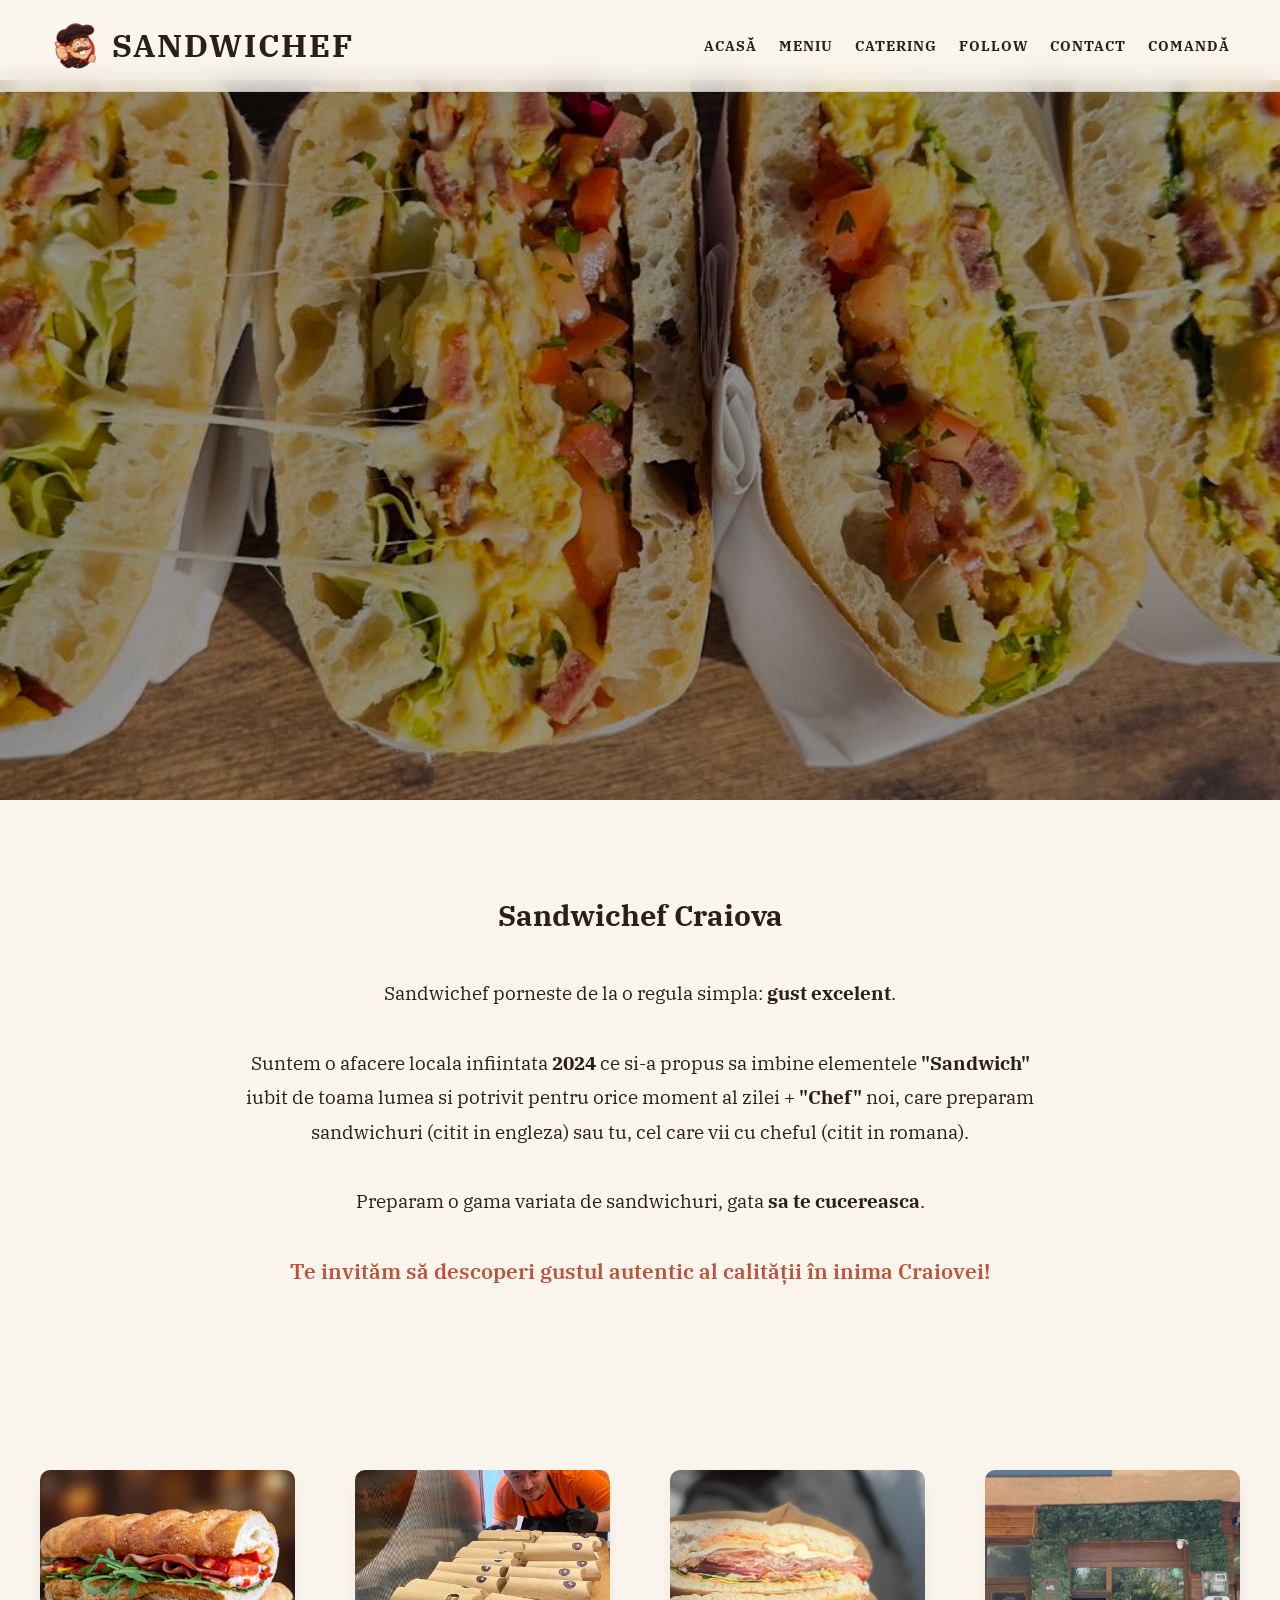
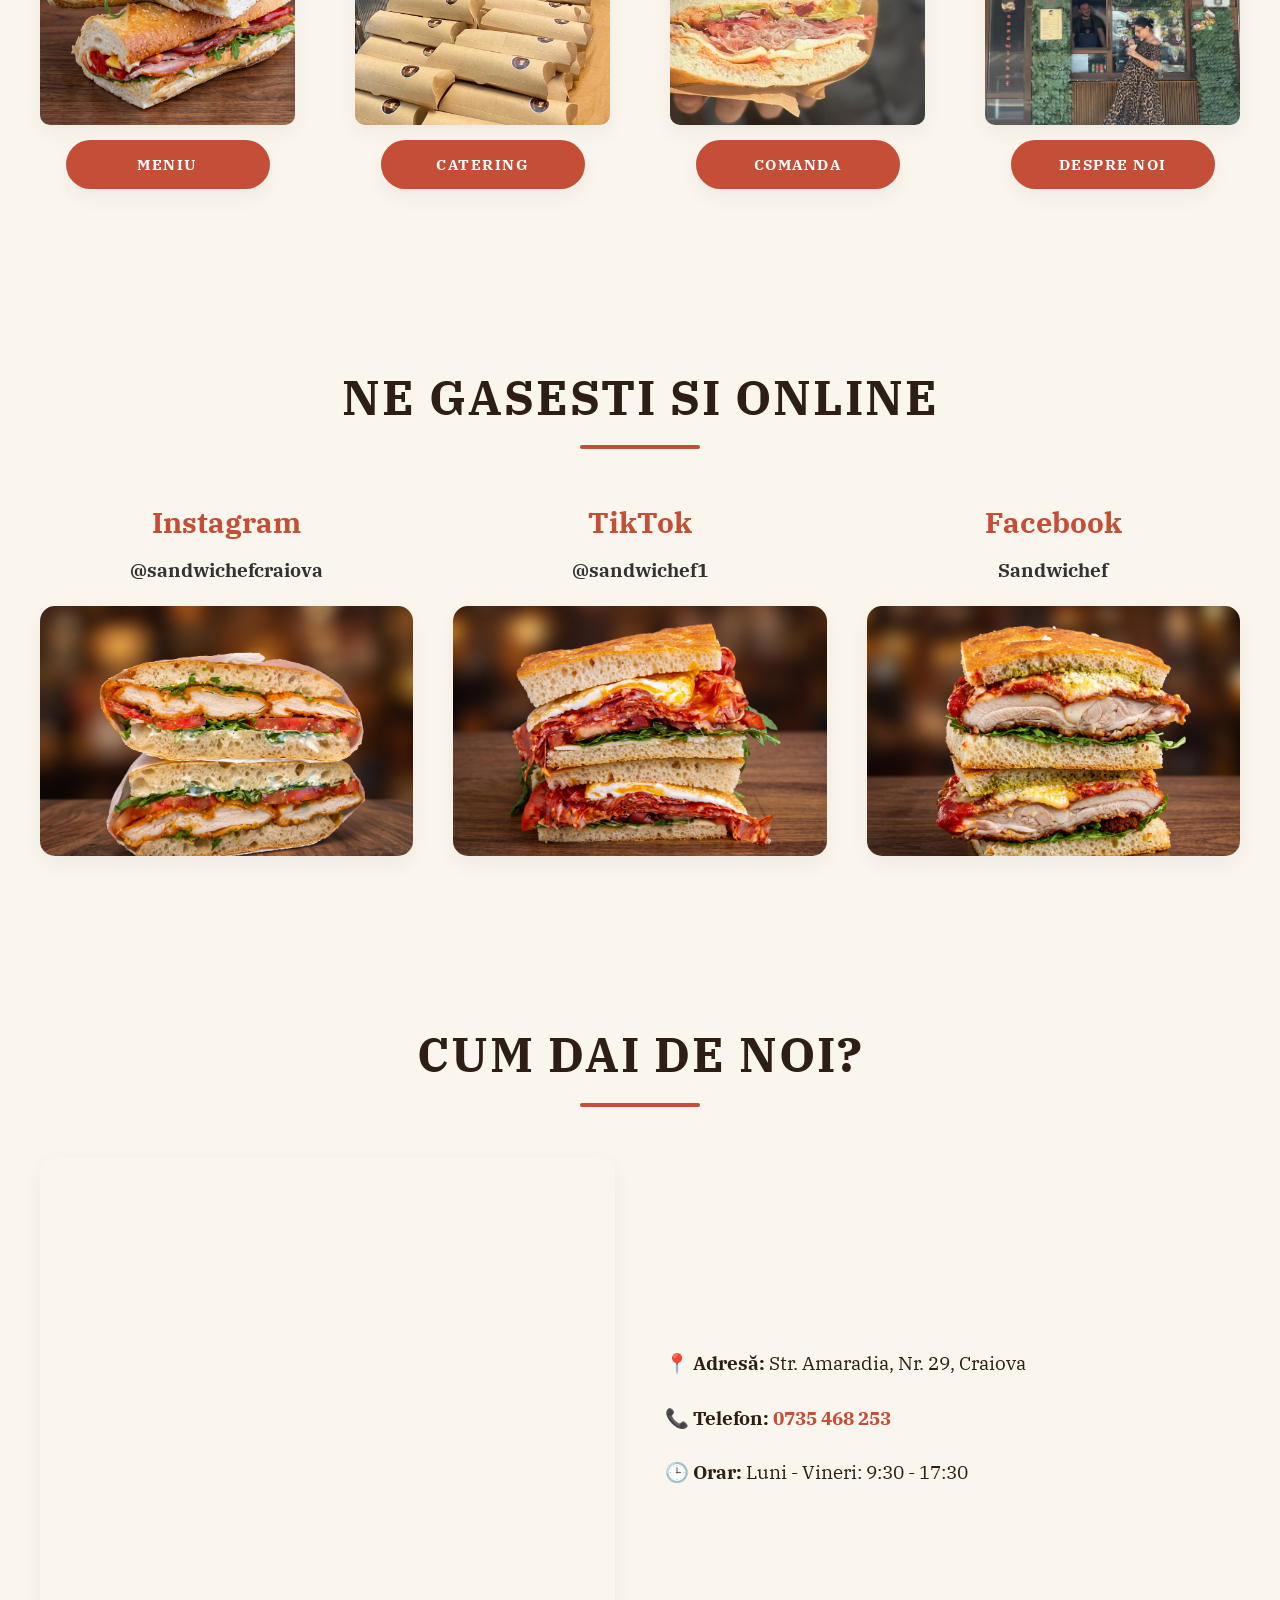
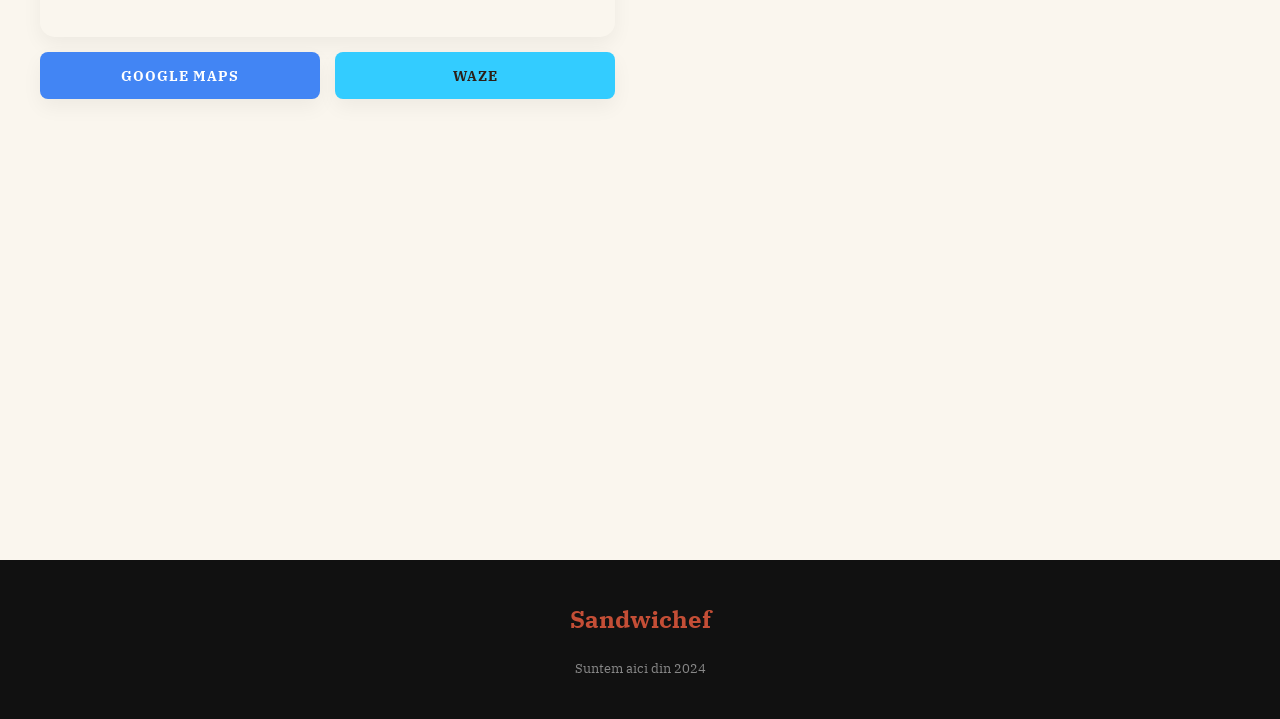
==== index.html @ 6bc19c65 "Update index.html" ====
<!DOCTYPE html>
<html lang="ro">
<head>
    <meta charset="UTF-8">
    <meta name="viewport" content="width=device-width, initial-scale=1.0">
    <title>Sandwichef - Meniu Urban</title>
    
    <link rel="preconnect" href="https://fonts.googleapis.com">
    <link rel="preconnect" href="https://fonts.gstatic.com" crossorigin>
    <link href="https://fonts.googleapis.com/css2?family=IBM+Plex+Serif:ital,wght@0,100;0,200;0,300;0,400;0,500;0,600;0,700;1,100;1,200;1,300;1,400;1,500;1,600;1,700&display=swap" rel="stylesheet">
    
    <link rel="icon" type="image/png" href="Image/logo.png">
    
    <link rel="stylesheet" href="https://unpkg.com/aos@2.3.1/dist/aos.css">
    <link rel="stylesheet" href="style.css">
</head>
<body>

    <nav class="navbar">
        <div class="nav-container">
            <!-- Center Logo -->
            <a href="#hero-section" class="nav-logo">
                <img src="Image/logo.png" alt="Sandwichef Logo" class="nav-logo-img">
                <span>Sandwichef</span>
            </a>

            <!-- Desktop Menu -->
            <ul class="nav-links desktop-only">
                <li><a href="#hero-section">Acasă</a></li>
                <li><a href="meniu.html">Meniu</a></li>
                <li><a href="catering.html">Catering</a></li>
                <li><a href="#follow-us-section">Follow</a></li>
                <li><a href="#visit-us-section">Contact</a></li>
                <li><a href="#order-section">Comandă</a></li>
            </ul>

            <!-- Mobile Menu Overlay -->
            <ul class="nav-links nav-mobile mobile-only" id="navLinks">
                <li><a href="#hero-section">Acasă</a></li>
                <li><a href="meniu.html">Meniu</a></li>
                <li><a href="catering.html">Catering</a></li>
                <li><a href="#follow-us-section">Follow</a></li>
                <li><a href="#visit-us-section">Contact</a></li>
                <li><a href="#order-section">Comandă</a></li>
            </ul>

            <!-- Mobile Menu Toggle -->
            <button class="menu-toggle" id="menuToggle" aria-label="Toggle menu">
                <span></span>
                <span></span>
                <span></span>
            </button>
        </div>
    </nav>

    <!-- 1. Picture (Hero Section) -->
    <header id="hero-section">
        <div class="hero-overlay"></div>
        <div class="hero-content" data-aos="fade-up" data-aos-duration="1000">
        </div>
    </header>

    <!-- 2. Description -->
    <section id="description-section" class="section-container section-light" data-aos="fade-up">
        <div class="content-wrapper text-box">
            <h2 style="margin-top: 10px; text-align: center">Sandwichef Craiova</h2><br>
            <p style="text-align: center;">Sandwichef porneste de la o regula simpla: <b>gust excelent</b>.<br><br>Suntem o afacere locala infiintata <b>2024</b> ce si-a propus sa imbine elementele <b>"Sandwich"</b> iubit de toama lumea si potrivit pentru orice moment al zilei + <b>"Chef"</b> noi, care preparam sandwichuri (citit in engleza) sau tu, cel care vii cu cheful (citit in romana).<br><br>Preparam o gama variata de sandwichuri, gata <b>sa te cucereasca</b>.</p>
            <p><br></p>
            <p class="lead-text" style="text-align: center; font-size: 1.3rem; font-weight: 600; margin-bottom: 20px; color: var(--primary-color);">Te invităm să descoperi gustul autentic al calității în inima Craiovei!</p>
        </div>
    </section>

    <!-- 3. 4 pictures with buttons MENU CATERING ORDER and OUR STORY -->
    <section id="nav-grid-section" class="section-container section-light" data-aos="fade-up">
        <div class="content-wrapper">
            <div class="nav-grid">
                <div class="grid-item" data-aos="zoom-in" data-aos-delay="100">
                    <div class="grid-img-container">
                        <img src="Image/swc-bacon.jpeg" alt="Meniu" class="grid-img">
                    </div>
                    <a href="meniu.html" class="grid-btn-under">MENIU</a>
                </div>
                <div class="grid-item" data-aos="zoom-in" data-aos-delay="200">
                    <div class="grid-img-container">
                        <img src="Image/swc-catering.jpg" alt="Catering" class="grid-img">
                    </div>
                    <a href="catering.html" class="grid-btn-under">CATERING</a>
                </div>
                <div class="grid-item" data-aos="zoom-in" data-aos-delay="300">
                    <div class="grid-img-container">
                        <img src="Image/swc-comanda.jpg" alt="Comanda" class="grid-img">
                    </div>
                    <a href="#order-section" class="grid-btn-under">COMANDA</a>
                </div>
                <div class="grid-item" data-aos="zoom-in" data-aos-delay="400">
                    <div class="grid-img-container">
                        <img src="Image/swc-locatie.jpeg" alt="Despre noi" class="grid-img">
                    </div>
                    <a href="#description-section" class="grid-btn-under">DESPRE NOI</a>
                </div>
            </div>
        </div>
    </section>



    <!-- 4. Follow us -->
    <section id="follow-us-section" class="section-container section-light" data-aos="fade-up">
        <div class="content-wrapper text-center" style="text-align: center;">
            <h2 class="category-title" style="margin-top: 10px;">Ne gasesti si online</h2>
            
            <div class="social-grid" style="display: grid; grid-template-columns: repeat(auto-fit, minmax(280px, 1fr)); gap: 40px; margin-top: 40px;">
                <!-- Instagram -->
                <div class="social-item" data-aos="fade-up" data-aos-delay="100">
                    <h3 style="font-size: 1.8rem; color: var(--primary-color); margin-bottom: 10px;">Instagram</h3>
                    <a href="https://www.instagram.com/sandwichefcraiova/" target="_blank" style="text-decoration: none;">
                        <p style="font-size: 1.2rem; font-weight: 700; color: #333; margin-bottom: 20px;">@sandwichefcraiova</p>
                        <div style="border-radius: 15px; overflow: hidden; box-shadow: var(--shadow-soft); height: 250px;">
                            <img src="Image/swc-panini-primavera.jpeg" alt="Instagram" style="width: 100%; height: 100%; object-fit: cover;">
                        </div>
                    </a>
                </div>

                <!-- TikTok -->
                <div class="social-item" data-aos="fade-up" data-aos-delay="200">
                    <h3 style="font-size: 1.8rem; color: var(--primary-color); margin-bottom: 10px;">TikTok</h3>
                    <a href="https://www.tiktok.com/@sandwichef1" target="_blank" style="text-decoration: none;">
                        <p style="font-size: 1.2rem; font-weight: 700; color: #333; margin-bottom: 20px;">@sandwichef1</p>
                        <div style="border-radius: 15px; overflow: hidden; box-shadow: var(--shadow-soft); height: 250px;">
                            <img src="Image/swc-panini-picante.jpeg" alt="TikTok" style="width: 100%; height: 100%; object-fit: cover;">
                        </div>
                    </a>
                </div>

                <!-- Facebook -->
                <div class="social-item" data-aos="fade-up" data-aos-delay="300">
                    <h3 style="font-size: 1.8rem; color: var(--primary-color); margin-bottom: 10px;">Facebook</h3>
                    <a href="https://www.facebook.com/p/Sandwichef-61552030004351/" target="_blank" style="text-decoration: none;">
                        <p style="font-size: 1.2rem; font-weight: 700; color: #333; margin-bottom: 20px;">Sandwichef</p>
                        <div style="border-radius: 15px; overflow: hidden; box-shadow: var(--shadow-soft); height: 250px;">
                            <img src="Image/swc-panini-pollo.jpeg" alt="Facebook" style="width: 100%; height: 100%; object-fit: cover;">
                        </div>
                    </a>
                </div>
            </div>
        </div>
    </section>

    <!-- 5. Visit us -->
    <section id="visit-us-section" class="section-container section-light" data-aos="fade-up">
        <div class="content-wrapper">
            <h2 class="category-title">Cum dai de noi?</h2>
            <div class="info-grid">
                <!-- Left Column: Map & Buttons -->
                <div class="map-wrapper">
                    <div class="info-image">
                        <iframe src="https://www.google.com/maps/embed?pb=!1m18!1m12!1m3!1d2854.1385852714616!2d23.78951687756116!3d44.327656571078236!2m3!1f0!2f0!3f0!3m2!1i1024!2i768!4f13.1!3m3!1m2!1s0x4752d700794a292d%3A0xeae5efd854a9e4a4!2sSandwichef!5e0!3m2!1sen!2sro!4v1771606955277!5m2!1sen!2sro" width="100%" height="100%" style="border:0; border-radius: 15px; box-shadow: var(--shadow-soft);" allowfullscreen="" loading="lazy" referrerpolicy="no-referrer-when-downgrade"></iframe>
                    </div>
                    <div class="map-buttons">
                        <a href="https://www.google.com/maps/place/Sandwichef/@44.3276566,23.7895169,17z/data=!3m1!4b1!4m6!3m5!1s0x4752d700794a292d:0xeae5efd854a9e4a4!8m2!3d44.3276566!4d23.7920918" target="_blank" class="map-btn btn-gmaps">
                            Google Maps
                        </a>
                        <a href="https://waze.com/ul?ll=44.3276566,23.7920918&navigate=yes" target="_blank" class="map-btn btn-waze">
                            Waze
                        </a>
                    </div>
                </div>

                <!-- Right Column: Info & Schedule -->
                <div class="info-text" style="display: flex; flex-direction: column; justify-content: center; text-align: left;">
                    <p style="font-size: 1.2rem; margin-bottom: 20px;">📍 <strong>Adresă:</strong> Str. Amaradia, Nr. 29, Craiova</p>
                    <p style="font-size: 1.2rem; margin-bottom: 20px;">📞 <strong>Telefon:</strong> <a href="tel:0735468253" style="color: var(--primary-color); font-weight: bold; text-decoration: none;">0735 468 253</a></p>
                    <p style="font-size: 1.2rem; margin-bottom: 20px;">🕒 <strong>Orar:</strong> Luni - Vineri: 9:30 - 17:30</p>
                </div>
            </div>
        </div>
    </section>

    <!-- 6. Order / Delivery Options -->
    <section id="order-section" class="section-container section-light" data-aos="fade-up">
        <div class="content-wrapper text-center" style="text-align: center;">
            <h2 class="category-title">Opțiuni de comandă</h2>
            <p class="lead-text">Comandă simplu și rapid prin telefon sau prin aplicațiile partenere:</p>
            
            <div class="delivery-buttons-container" style="display: flex; justify-content: center; gap: 20px; flex-wrap: wrap; max-width: 800px; margin: 0 auto;">
                <a href="tel:0735468253" class="btn-delivery" style="padding: 14px 30px; font-size: 1.05rem;">
                    📞 Ridicare Personală
                </a>
                <a href="https://food.bolt.eu/ro-ro/1052-craiova/p/91364-sandwichef/" class="btn-delivery btn-bolt" target="_blank" style="padding: 14px 30px; font-size: 1.05rem;">
                    🟢 Bolt Food
                </a>
                <a href="https://wolt.com/ro/rou/craiova/restaurant/sandwichef-68dfdfbd3a8557c375c011d6?srsltid=AfmBOorT-GAmrWdlOTdTb2O0xS_l4nXqrl9mdEkTaOcfofmVe0IJ94zg" class="btn-delivery btn-wolt" target="_blank" style="padding: 14px 30px; font-size: 1.05rem;">
                    🔵 Wolt
                </a>
            </div>
        </div>
    </section>

    <footer>
        <h3 style="font-size: 1.5rem; color: var(--primary-color); margin-bottom: 10px;">Sandwichef</h3>
        <p style="font-size: 0.8rem; color: #888; margin-top: 20px;">Suntem aici din 2024</p>
    </footer>

    <script src="https://unpkg.com/aos@2.3.1/dist/aos.js"></script>
    <script src="script.js"></script>

    <!-- Back to Top Button -->
    <button id="backToTop" class="back-to-top" title="Go to top">↑</button>

</body>
</html>
---- style.css ----
@import url('https://fonts.googleapis.com/css2?family=IBM+Plex+Serif:ital,wght@0,100;0,200;0,300;0,400;0,500;0,600;0,700;1,100;1,200;1,300;1,400;1,500;1,600;1,700&display=swap');

/* --- SETARI GENERALE SI VARIABILE --- */
:root {
    --font-title: 'IBM Plex Serif', serif;
    --font-serif: 'IBM Plex Serif', serif;
    --font-sans: 'IBM Plex Serif', serif;
    --font-sans-condensed: 'IBM Plex Serif', serif;
    --primary-color: #C44E36; /* Calm Coral Red-Orange */
    --primary-hover: #A63B25;
    --secondary-color: #2D1F18; /* Brand Deep Toasted Brown */
    --bg-color: #FAF6EE; /* Light Toasted Vanilla Background */
    --accent-yellow: #F0BE2C; /* Zmoke Brand Yellow */
    --card-bg: #ffffff;
    --text-color: #2D1F18;
    --shadow-soft: 0 8px 20px rgba(0,0,0,0.05);
    --shadow-hover: 0 12px 25px rgba(196, 78, 54, 0.15);
}

/* --- SMOOTH SCROLL --- */
html {
    scroll-behavior: smooth;
    scroll-padding-top: 90px;
}

* {
    margin: 0;
    padding: 0;
    box-sizing: border-box;
}

body, button, input, select, textarea {
    font-family: var(--font-sans);
}

body {
    background-color: var(--bg-color);
    color: var(--text-color);
    line-height: 1.6;
    -webkit-font-smoothing: antialiased;
    min-height: 100vh;
    overflow-x: hidden;
}

h1, h2, h3, h4, h5, h6 {
    font-family: var(--font-serif);
}

body.no-scroll {
    overflow: hidden;
}

/* --- ANIMATII --- */


@keyframes float {
    0%, 100% { transform: translate(-50%, -50%); }
    50% { transform: translate(-50%, -54%); }
}

/* --- NAVBAR --- */
.navbar {
    position: fixed !important;
    top: 0 !important;
    left: 0;
    width: 100%;
    background-color: rgba(250, 246, 238, 0.75) !important; /* Semi-transparent Toasted Vanilla */
    backdrop-filter: blur(12px);
    -webkit-backdrop-filter: blur(12px);
    z-index: 9999;
    display: flex;
    justify-content: space-between;
    align-items: center;
    padding: 15px 50px;
    transition: all 0.4s cubic-bezier(0.2, 0.8, 0.2, 1); 
    -webkit-transform: translate3d(0,0,0);
    border-bottom: 1px solid rgba(45, 31, 24, 0.08); /* Subtle dark brown border */
}

.navbar.scrolled {
    background-color: rgba(250, 246, 238, 0.9) !important; /* Slightly more solid on scroll */
    backdrop-filter: blur(12px);
    -webkit-backdrop-filter: blur(12px);
    box-shadow: 0 4px 30px rgba(0, 0, 0, 0.05); 
    padding: 12px 50px;
    border-bottom: 1px solid rgba(45, 31, 24, 0.15);
}

.nav-logo {
    font-family: var(--font-serif);
    font-size: 2rem;
    color: var(--secondary-color) !important; /* Dark brown */
    text-decoration: none;
    font-weight: 900;
    text-transform: uppercase;
    letter-spacing: 2px;
    transition: all 0.3s ease;
    text-shadow: none !important;
    padding: 5px 0;
    display: flex;
    align-items: center;
    gap: 12px;
}

.nav-logo-img {
    height: 50px;
    width: auto;
    max-height: 100%;
    object-fit: contain;
    display: block;
    transition: transform 0.3s ease;
}

.navbar.scrolled .nav-logo-img {
    height: 44px;
}

.nav-logo:hover .nav-logo-img {
    transform: scale(1.05);
}

.nav-container {
    display: flex;
    justify-content: space-between;
    align-items: center;
    width: 100%;
    max-width: 1200px;
    margin: 0 auto;
    position: relative;
}

.nav-links {
    list-style: none;
    display: flex;
    gap: 22px;
    margin: 0;
    padding: 0;
    align-items: center;
}

.nav-left, .nav-right-menu {
    width: 38%;
}

.nav-left {
    justify-content: flex-end;
}

.nav-right-menu {
    justify-content: flex-start;
}

.nav-logo {
    width: 24%;
    text-align: center;
    white-space: nowrap;
}

.menu-toggle {
    display: none;
}

/* Desktop vs Mobile utilities */
.desktop-only {
    display: flex !important;
}

.mobile-only {
    display: none !important;
}

.nav-cta-btn {
    background-color: var(--primary-color);
    color: white;
    padding: 10px 20px;
    border-radius: 50px;
    text-decoration: none;
    font-weight: 800;
    font-size: 0.85rem;
    text-transform: uppercase;
    transition: all 0.3s ease;
    box-shadow: 0 4px 10px rgba(0, 0, 0, 0.15);
    letter-spacing: 0.5px;
    white-space: nowrap;
}

.nav-cta-btn:hover {
    background-color: var(--primary-hover);
    transform: translateY(-2px);
    box-shadow: 0 6px 12px rgba(0, 0, 0, 0.2);
}

.navbar.scrolled .nav-cta-btn {
    box-shadow: none;
}

.nav-links li a {
    text-decoration: none;
    color: var(--secondary-color) !important; /* Dark brown */
    font-weight: 800;
    text-transform: uppercase;
    font-size: 0.9rem;
    letter-spacing: 1px;
    transition: color 0.3s ease;
    text-shadow: none !important;
    position: relative;
    padding-bottom: 5px;
}

.nav-links li a::after {
    content: '';
    position: absolute;
    width: 0;
    height: 2px;
    bottom: 0;
    left: 0;
    background-color: var(--primary-color);
    transition: width 0.3s ease;
}

.nav-links li a:hover::after {
    width: 100%;
}

.navbar.scrolled .nav-links li a {
    color: var(--secondary-color) !important;
}

.navbar.scrolled .nav-links li a:hover {
    color: var(--primary-color) !important;
}

/* --- HERO SECTION --- */
#hero-section {
    width: 100%;
    aspect-ratio: 16 / 9;
    margin-top: 80px; /* Prevents navbar from overlaying the hero image */
    display: flex;
    flex-direction: column;
    justify-content: center;
    align-items: center;
    text-align: center;
    color: white;
    position: relative; 
    overflow: hidden; 
    background: url('Image/swc-cover.jpg') no-repeat center center/cover;
}

.hero-overlay {
    position: absolute;
    top: 0;
    left: 0;
    width: 100%;
    height: 100%;
    background-color: rgba(0, 0, 0, 0.4);
    z-index: 1;
}

.btn-delivery {
    background-color: #C44E36;
    color: white !important;
    padding: 12px 25px; 
    border-radius: 50px;
    text-decoration: none;
    font-weight: 800;
    font-size: 0.95rem; 
    text-transform: uppercase;
    transition: all 0.3s cubic-bezier(0.2, 0.8, 0.2, 1);
    box-shadow: 0 4px 15px rgba(196, 78, 54, 0.3);
    display: inline-flex;
    align-items: center;
    justify-content: center;
    gap: 10px;
}

.btn-delivery:hover {
    transform: translateY(-4px) scale(1.03);
    box-shadow: 0 6px 20px rgba(196, 78, 54, 0.4);
    background-color: #A63B25;
}

.btn-bolt {
    background-color: #32BB78 !important;
    box-shadow: 0 4px 15px rgba(50, 187, 120, 0.3) !important;
    color: white !important;
}

.btn-bolt:hover {
    background-color: #269a62 !important;
    box-shadow: 0 6px 20px rgba(50, 187, 120, 0.4) !important;
}

.btn-wolt {
    background-color: #00C2E8 !important;
    box-shadow: 0 4px 15px rgba(0, 194, 232, 0.3) !important;
    color: white !important;
}

.btn-wolt:hover {
    background-color: #0099b8 !important;
    box-shadow: 0 6px 20px rgba(0, 194, 232, 0.4) !important;
}

.nav-cta-wolt {
    background-color: #00C2E8;
}

.nav-cta-wolt:hover {
    background-color: #0099b8;
    box-shadow: 0 6px 12px rgba(0, 194, 232, 0.3);
}

.nav-cta-bolt {
    background-color: #32BB78;
}

.nav-cta-bolt:hover {
    background-color: #269a62;
    box-shadow: 0 6px 12px rgba(50, 187, 120, 0.3);
}



/* --- CONTINUT HERO --- */
.hero-content {
    position: relative;
    z-index: 2;
    display: flex;
    flex-direction: column;
    align-items: center;
    justify-content: center;
}

.hero-title {
    font-family: var(--font-serif);
    font-size: 5rem;
    color: var(--primary-color);
    text-shadow: 3px 3px 10px rgba(0,0,0,0.8);
    margin-bottom: 10px;
}

.hero-subtitle {
    font-family: var(--font-sans);
    font-size: 2rem;
    font-weight: 800;
    text-transform: uppercase;
    letter-spacing: 4px;
    text-shadow: 2px 2px 8px rgba(0,0,0,0.8);
}

.hero-action-buttons {
    display: flex;
    flex-direction: column;
    align-items: center;
    gap: 25px;
    margin-top: 30px;
}

.hero-order-buttons {
    display: flex;
    gap: 20px;
    justify-content: center;
}

.hero-tag {
    font-family: var(--font-sans);
    background-color: white;
    color: black;
    padding: 8px 25px;
    font-weight: 900;
    font-size: 1rem; 
    text-transform: uppercase;
    letter-spacing: 3px;
    margin-bottom: 20px;
    border-radius: 50px; 
    box-shadow: 0 4px 15px rgba(0,0,0,0.3);
}

.logo-hero-container {
    position: relative;
    display: flex;
    justify-content: center;
    align-items: center;
    width: 480px; 
    height: 480px;
    margin: 0 auto;
    overflow: visible;
}

.logo-backdrop {
    position: absolute;
    width: 160px;
    height: 160px;
    background-color: rgba(255, 255, 255, 0.15);
    backdrop-filter: blur(5px); 
    border-radius: 50%;
    z-index: 1;
    box-shadow: 0 0 40px rgba(0,0,0,0.4);
}

.curved-text-svg {
    position: absolute;
    top: 0;
    left: 0;
    width: 100%;
    height: 100%;
    z-index: 2;
    pointer-events: none; 
}

.curved-text {
    fill: var(--primary-color);
    font-family: var(--font-serif);
    font-size: 46px;
    font-weight: 800;
    text-transform: uppercase;
    letter-spacing: 3px;
    text-shadow: 2px 2px 6px rgba(0,0,0,0.7);
}

.hero-logo-img {
    width: 300px; 
    position: absolute;
    top: 55%; 
    left: 50%;
    z-index: 3;
    filter: drop-shadow(0px 20px 25px rgba(0,0,0,0.6));
    animation: float 4s ease-in-out infinite; 
}

.hero-btn {
    background-color: var(--primary-color);
    color: white;
    padding: 16px 40px;
    font-weight: 800;
    text-transform: uppercase;
    text-decoration: none;
    font-size: 1.1rem;
    letter-spacing: 2px;
    border-radius: 50px; 
    transition: all 0.3s cubic-bezier(0.2, 0.8, 0.2, 1);
    margin-top: 20px;
    box-shadow: 0 6px 15px rgba(0, 0, 0, 0.1);
    border: 2px solid transparent;
}

.hero-btn:hover {
    background-color: #fff;
    color: var(--primary-color);
    transform: translateY(-5px); 
    box-shadow: 0 8px 20px rgba(0, 0, 0, 0.12);
    border-color: var(--primary-color);
}

/* --- FEATURES STRIP (VALORI) --- */
.features-strip {
    background-color: var(--secondary-color); /* Brown background */
    padding: 60px 20px;
    border-bottom: 1px solid rgba(255, 255, 255, 0.05);
}

.features-container {
    max-width: 1200px;
    margin: 0 auto;
    display: grid;
    grid-template-columns: repeat(4, 1fr);
    gap: 30px;
    text-align: center;
}

.feature-item {
    display: flex;
    flex-direction: column;
    align-items: center;
}

.feature-svg {
    width: 42px;
    height: 42px;
    stroke: var(--accent-yellow); /* Yellow icon */
    margin-bottom: 20px;
    transition: transform 0.3s cubic-bezier(0.2, 0.8, 0.2, 1);
}

.feature-item:hover .feature-svg {
    transform: translateY(-5px);
    stroke: var(--primary-color); /* Turns Coral Red on hover */
}

.feature-item h4 {
    font-family: var(--font-serif);
    font-size: 1.1rem;
    font-weight: 700;
    text-transform: uppercase;
    color: #ffffff; /* White title for readability */
    margin-bottom: 10px;
    letter-spacing: 0.5px;
}

.feature-item p {
    font-size: 0.85rem;
    color: #b3b3b3; /* Gray text for readability on dark brown */
    line-height: 1.6;
    max-width: 240px;
    margin: 0;
}

@media (max-width: 900px) {
    .features-container {
        grid-template-columns: repeat(2, 1fr);
        gap: 40px 20px;
    }
}

@media (max-width: 480px) {
    .features-container {
        grid-template-columns: 1fr;
        gap: 30px;
    }
}

/* --- SECTIONS LAYOUT --- */
.section-container {
    padding: 80px 20px;
}

.section-dark {
    background-color: var(--secondary-color);
    color: white;
}

.section-light {
    background-color: var(--bg-color);
}

.content-wrapper {
    max-width: 1200px;
    margin: 0 auto;
}

.category-title {
    text-align: center;
    font-family: var(--font-serif);
    font-weight: 700;
    text-transform: uppercase;
    letter-spacing: 2px;
    font-size: 3rem;
    color: var(--secondary-color);
    margin: 0 auto 50px auto;
    display: block; 
}

.section-dark .category-title {
    color: white;
}

.category-title::after {
    content: '';
    display: block;
    width: 120px; 
    height: 4px;
    background: var(--primary-color);
    margin: 10px auto 0 auto;
    border-radius: 2px;
}

/* --- TABS PENTRU FILTRARE MENIU --- */
.menu-tabs {
    display: flex;
    justify-content: center;
    gap: 15px;
    margin-bottom: 45px;
    flex-wrap: wrap;
}

.tab-btn {
    background-color: transparent;
    color: var(--secondary-color);
    border: 2px solid var(--secondary-color);
    padding: 10px 25px;
    font-weight: 800;
    text-transform: uppercase;
    font-size: 0.9rem;
    border-radius: 50px;
    cursor: pointer;
    transition: all 0.3s cubic-bezier(0.2, 0.8, 0.2, 1);
    letter-spacing: 0.5px;
}

.tab-btn:hover {
    background-color: var(--secondary-color);
    color: #fff;
    transform: translateY(-2px);
}

.tab-btn.active {
    background-color: var(--primary-color);
    color: #fff;
    border-color: var(--primary-color);
    box-shadow: 0 4px 12px rgba(196, 78, 54, 0.3);
}

.menu-category-section.hidden {
    display: none !important;
}

/* --- GRID PENTRU MENIU --- */
.menu-grid {
    display: grid;
    grid-template-columns: repeat(auto-fit, minmax(320px, 1fr));
    gap: 30px;
    padding-bottom: 40px;
}

.menu-card {
    background: var(--card-bg);
    border-radius: 15px;
    overflow: hidden;
    box-shadow: var(--shadow-soft);
    transition: all 0.3s ease;
    display: flex;
    flex-direction: column;
    border: 1px solid transparent;
    will-change: transform;
}

.menu-card:hover {
    transform: translateY(-10px);
    box-shadow: var(--shadow-hover);
    border-color: rgba(255, 62, 62, 0.3);
}

.card-image {
    height: 250px;
    overflow: hidden;
    position: relative;
}

.card-image img {
    width: 100%;
    height: 100%;
    object-fit: cover;
    transition: transform 0.5s ease;
}

.menu-card:hover .card-image img {
    transform: scale(1.05);
}

.card-content {
    padding: 25px;
    flex-grow: 1;
    display: flex;
    flex-direction: column;
    color: var(--text-color);
}

.card-header {
    display: flex;
    justify-content: space-between;
    align-items: flex-start;
    margin-bottom: 10px;
    border-bottom: 2px solid #f0f0f0;
    padding-bottom: 10px;
}

.item-title {
    font-family: var(--font-serif);
    font-weight: 700;
    font-size: 1.2rem;
    color: var(--secondary-color);
    text-transform: uppercase;
    line-height: 1.2;
}

.item-price {
    font-family: var(--font-sans);
    font-weight: 800;
    color: var(--primary-color);
    font-size: 1.6rem;
    margin-left: 15px;
    white-space: nowrap;
}

.item-weight {
    position: absolute;
    bottom: 12px;
    right: 12px;
    background-color: rgba(45, 62, 70, 0.9);
    backdrop-filter: blur(5px);
    -webkit-backdrop-filter: blur(5px);
    color: #fff;
    padding: 4px 10px;
    font-size: 0.75rem;
    font-weight: 800;
    border-radius: 6px;
    letter-spacing: 0.5px;
    box-shadow: 0 4px 10px rgba(0, 0, 0, 0.2);
    z-index: 2;
}

.item-number {
    color: var(--primary-color);
    margin-right: 5px;
}

.item-ingredients-tags {
    display: flex;
    flex-wrap: wrap;
    gap: 8px;
    margin-top: 15px;
}

.ingredient-tag {
    background-color: #f0f3f5;
    color: var(--secondary-color);
    padding: 5px 12px;
    font-size: 0.8rem;
    font-weight: 600;
    border-radius: 20px;
    display: inline-flex;
    align-items: center;
    border: 1px solid #e1e8ed;
    transition: all 0.2s ease;
}

.ingredient-tag:hover {
    background-color: var(--primary-color);
    color: #fff;
    border-color: var(--primary-color);
    transform: translateY(-1px);
}

.drinks-list {
    background: white;
    padding: 30px;
    border-radius: 15px;
    box-shadow: var(--shadow-soft);
    max-width: 600px;
    margin: 0 auto;
    color: var(--text-color);
}

.drink-item {
    display: flex;
    justify-content: space-between;
    padding: 10px 0;
    border-bottom: 2px dotted #eee;
    font-weight: 700;
    color: var(--secondary-color);
}

.drink-item span:last-child {
    color: var(--primary-color);
}

.text-box {
    text-align: justify;
    max-width: 800px;
    margin: 0 auto;
    font-size: 1.2rem;
    line-height: 1.8;
}

/* --- INFO GRIDS & PLACEHOLDERS --- */
.info-grid {
    display: grid;
    grid-template-columns: 1fr 1fr;
    gap: 50px;
    align-items: center;
}

.info-grid-reverse {
    direction: rtl;
}

.info-grid-reverse .info-text,
.info-grid-reverse .info-image {
    direction: ltr;
}

.info-text p {
    margin-bottom: 20px;
    font-size: 1.1rem;
    line-height: 1.8;
}

.info-image {
    height: 480px;
    width: 100%;
}

.info-image iframe {
    transition: opacity 0.3s ease;
}

.image-placeholder {
    background-color: var(--secondary-color);
    width: 100%;
    height: 100%;
    border-radius: 15px;
    display: flex;
    justify-content: center;
    align-items: center;
    box-shadow: var(--shadow-soft);
}

.info-img-content {
    width: 100%;
    height: 100%;
    object-fit: cover;
    border-radius: 15px;
    box-shadow: var(--shadow-soft);
}

.foodtruck-heading {
    background-color: var(--primary-color);
    color: #fff !important;
    display: inline-block;
    padding: 6px 16px;
    font-family: var(--font-sans);
    font-size: 0.95rem;
    font-weight: 800;
    text-transform: uppercase;
    letter-spacing: 1.5px;
    border-radius: 4px;
    margin-bottom: 15px;
}


/* --- DELIVERY CARDS --- */
.delivery-cards-grid {
    display: grid;
    grid-template-columns: repeat(auto-fit, minmax(280px, 1fr));
    gap: 30px;
    margin-top: 40px;
}

.delivery-card {
    background-color: rgba(255, 255, 255, 0.05);
    border: 1px solid rgba(255, 255, 255, 0.1);
    border-radius: 15px;
    padding: 40px 30px;
    display: flex;
    flex-direction: column;
    align-items: center;
    text-align: center;
    transition: all 0.3s ease;
}

.delivery-card:hover {
    transform: translateY(-5px);
    background-color: rgba(255, 255, 255, 0.08);
    border-color: var(--primary-color);
    box-shadow: var(--shadow-hover);
}

.delivery-card .card-icon {
    font-size: 3rem;
    margin-bottom: 20px;
}

.delivery-card h3 {
    font-size: 1.4rem;
    font-weight: 800;
    margin-bottom: 15px;
    text-transform: uppercase;
    letter-spacing: 0.5px;
    color: white;
}

.delivery-card p {
    font-size: 1rem;
    line-height: 1.6;
    margin-bottom: 25px;
    opacity: 0.9;
    color: #ccc;
}

/* === CONTACT, HARTĂ ȘI RECENZII === */
.social-buttons-container {
    display: flex;
    justify-content: center;
    gap: 15px;
    margin: 30px auto 50px auto;
    flex-wrap: wrap;
}

.social-button {
    display: inline-flex;
    align-items: center;
    justify-content: center;
    gap: 8px;
    color: white;
    padding: 12px 25px;
    border-radius: 50px;
    text-decoration: none;
    font-weight: 800;
    font-size: 1rem;
    transition: all 0.3s ease;
}

.social-button:hover {
    transform: translateY(-5px);
}

.btn-facebook {
    background-color: #1877F2;
    box-shadow: 0 5px 15px rgba(24, 119, 242, 0.3);
}

.btn-instagram {
    background: linear-gradient(45deg, #f09433 0%, #e6683c 25%, #dc2743 50%, #cc2366 75%, #bc1888 100%);
    box-shadow: 0 5px 15px rgba(220, 39, 67, 0.3);
}

.btn-tiktok {
    background-color: #000000;
    box-shadow: 0 5px 15px rgba(0, 0, 0, 0.3);
    border: 1px solid #333;
}

.map-container {
    width: 100%;
    height: 450px;
    border-radius: 15px;
    overflow: hidden;
    box-shadow: var(--shadow-soft);
    margin-bottom: 60px;
    border: 4px solid white;
    background-color: #eee;
    display: flex;
    align-items: center;
    justify-content: center;
}

/* --- REVIEWS SECTION --- */
.reviews-section {
    background-color: var(--bg-color);
    padding: 100px 20px;
}

.reviews-box {
    border: 2px solid var(--primary-color);
    border-radius: 20px;
    padding: 60px 40px;
    max-width: 1100px;
    margin: 0 auto;
    text-align: center;
    background-color: #ffffff;
    box-shadow: var(--shadow-soft);
}

@media (max-width: 768px) {
    .reviews-box {
        padding: 40px 20px;
    }
}

.reviews-grid {
    display: grid;
    grid-template-columns: repeat(auto-fit, minmax(300px, 1fr));
    gap: 30px;
    margin-top: 40px;
}

.review-card {
    background: white;
    padding: 30px;
    border-radius: 15px;
    box-shadow: var(--shadow-soft);
    text-align: left;
    position: relative;
    color: var(--text-color);
}

.review-stars {
    color: #FFD700;
    font-size: 1.2rem;
    margin-bottom: 15px;
    letter-spacing: 2px;
}

.review-text {
    font-style: italic;
    margin-bottom: 20px;
    line-height: 1.7;
}

.review-author {
    font-weight: 800;
    color: var(--secondary-color);
    display: flex;
    align-items: center;
    gap: 15px;
}

.review-author span {
    width: 45px;
    height: 45px;
    background: var(--primary-color);
    color: white;
    border-radius: 50%;
    display: flex;
    justify-content: center;
    align-items: center;
    font-weight: bold;
    font-size: 1.2rem;
}

footer {
    background: #111;
    color: white;
    text-align: center;
    padding: 40px 20px;
}

/* ========================================================
   RESPONSIVE PENTRU MOBIL 
   ======================================================== */
@media (max-width: 900px) {
    /* Navbar Mobile Layout */
    .navbar {
        justify-content: space-between;
        padding: 15px 20px;
    }
    
    .nav-logo {
        font-size: 1.6rem;
        text-shadow: none;
        width: auto;
        text-align: left;
    }

    .desktop-only {
        display: none !important;
    }
    
    .mobile-only {
        display: flex !important;
    }

    .nav-cta-btn {
        display: none; /* Hide header CTA button on mobile */
    }
    
    /* Hamburger Menu Button */
    .menu-toggle {
        display: block;
        background: none;
        border: none;
        cursor: pointer;
        z-index: 10000;
        width: 30px;
        height: 24px;
        position: relative;
    }
    
    .menu-toggle span {
        display: block;
        position: absolute;
        height: 3px;
        width: 100%;
        background: var(--secondary-color);
        border-radius: 9px;
        opacity: 1;
        left: 0;
        transform: rotate(0deg);
        transition: .25s ease-in-out;
    }
    
    .navbar.scrolled .menu-toggle span {
        background: var(--secondary-color);
    }
    
    .menu-toggle span:nth-child(1) { top: 0px; }
    .menu-toggle span:nth-child(2) { top: 10px; }
    .menu-toggle span:nth-child(3) { top: 20px; }
    
    /* Hamburger Animation when Menu is Open */
    .navbar.nav-open .menu-toggle span:nth-child(1) {
        top: 10px;
        transform: rotate(135deg);
        background: #fff !important;
    }
    
    .navbar.nav-open .menu-toggle span:nth-child(2) {
        opacity: 0;
        left: -60px;
    }
    
    .navbar.nav-open .menu-toggle span:nth-child(3) {
        top: 10px;
        transform: rotate(-135deg);
        background: #fff !important;
    }
    
    /* Mobile Nav Drawer Overlay */
    .nav-mobile {
        display: flex;
        flex-direction: column;
        position: fixed;
        top: 0;
        right: -100%; /* Start off-screen */
        width: 100%;
        height: 100vh;
        background-color: rgba(45, 52, 54, 0.98);
        backdrop-filter: blur(10px);
        -webkit-backdrop-filter: blur(10px);
        justify-content: center;
        align-items: center;
        gap: 30px;
        transition: right 0.4s cubic-bezier(0.2, 0.8, 0.2, 1);
        z-index: 999;
        padding: 0;
        margin: 0;
    }
    
    .navbar.nav-open .nav-mobile {
        right: 0; /* Slide in */
    }
    
    .nav-links li a {
        font-size: 1.5rem !important;
        color: #fff !important;
        text-shadow: none !important;
    }
    
    .nav-links li a::after {
        display: none !important; /* Hide hover line on mobile drawer */
    }
    
    .navbar.scrolled .nav-links li a {
        color: #fff !important;
    }
    
    .navbar.scrolled .nav-links li a.active {
        color: var(--primary-color) !important;
    }
    
    /* Faster scroll animations on mobile */
    [data-aos] {
        transition-duration: 300ms !important;
        transition-delay: 0ms !important;
    }
    
    /* Hero Adjustments for Mobile */
    #hero-section {
        margin-top: 70px;
        aspect-ratio: 16 / 9;
        height: auto;
        padding: 40px 20px;
        display: flex;
        flex-direction: column;
        justify-content: center;
    }
    .hero-title {
        font-size: 3.5rem;
    }
    .hero-subtitle {
        font-size: 1.5rem;
    }
    
    .logo-hero-container { 
        width: 280px; 
        height: 280px; 
        margin: 10px auto; 
    }
    .hero-logo-img { width: 160px; }
    .logo-backdrop { width: 100px; height: 100px; }
    
    .curved-text {
        font-size: 40px;
    }
    
    .hero-btn {
        padding: 14px 30px;
        font-size: 0.95rem;
        margin-top: 10px;
        margin-bottom: 0; 
    }

    .hero-action-buttons {
        width: 100%;
        gap: 15px;
    }

    .hero-order-buttons {
        flex-direction: column;
        align-items: center;
        gap: 12px;
        width: 100%;
        max-width: 400px;
    }
    
    .hero-order-buttons .btn-delivery { 
        width: 100%; 
        justify-content: center;
    }

    .category-title { font-size: 2.2rem; }
    .menu-grid { grid-template-columns: 1fr; }
    .map-container { height: 300px; }
    .social-buttons-container { flex-direction: column; align-items: center; }
    .social-button { width: 80%; }

    /* Info grids & Command cards mobile layout */
    .info-grid {
        grid-template-columns: 1fr;
        gap: 30px;
        text-align: center;
    }
    .info-grid-reverse {
        direction: ltr;
    }
    .info-image {
        height: 350px;
        order: -1;
    }
    .delivery-cards-grid {
        grid-template-columns: 1fr;
        gap: 20px;
    }
}

.delivery-buttons {
    display: flex;
    flex-direction: column; /* Le așează una sub alta */
    align-items: center; /* Le centrează și blochează întinderea pe toată lățimea */
    gap: 15px;
    margin-top: 40px;
}

.delivery-buttons .btn-delivery {
    width: fit-content !important; /* Forțează butonul să fie doar cât textul lui */
    justify-content: center;
}

@media (max-width: 950px) and (orientation: landscape) {
    .menu-grid { 
        grid-template-columns: repeat(2, 1fr) !important; 
        gap: 15px;
    }
    .card-image { height: 160px !important; }
    #hero-section { height: auto !important; padding: 120px 0 60px 0; }
    .logo-hero-container { width: 220px; height: 220px; margin: 10px auto 20px auto; }
    .hero-logo-img { width: 150px; }
    /* Ascundem butoanele de comanda in landscape pentru a nu aglomera ecranul subtire */
    .hero-order-buttons { display: none; }
}

/* --- BACK TO TOP --- */
.back-to-top {
    position: fixed;
    bottom: 30px;
    right: 30px;
    background-color: var(--primary-color);
    color: white;
    width: 50px;
    height: 50px;
    border-radius: 50%;
    border: none;
    outline: none;
    cursor: pointer;
    display: none; /* Hidden by default */
    justify-content: center;
    align-items: center;
    font-size: 1.5rem;
    box-shadow: 0 4px 15px rgba(0, 0, 0, 0.2);
    z-index: 1000;
    transition: all 0.3s ease;
}

.back-to-top:hover {
    background-color: var(--secondary-color);
    transform: translateY(-5px) scale(1.05);
}

.back-to-top.show {
    display: flex;
    animation: fadeIn 0.3s ease;
}

/* --- SCROLLSPY ACTIVE LINK --- */
.nav-links li a.active {
    color: var(--primary-color) !important;
    text-shadow: none;
}

.nav-links li a.active::after {
    width: 100%;
}

.navbar.scrolled .nav-links li a.active {
    color: var(--primary-color) !important;
}

/* --- CATEGORY BANNERS --- */
.category-banner {
    position: relative;
    width: 100%;
    height: 380px;
    border-radius: 15px;
    overflow: hidden;
    margin-bottom: 30px;
    box-shadow: 0 8px 25px rgba(0, 0, 0, 0.15);
    cursor: pointer;
}

.category-banner-img {
    width: 100%;
    height: 100%;
    object-fit: cover;
    transition: transform 0.6s ease;
}

.category-banner:hover .category-banner-img {
    transform: scale(1.05);
}

.category-banner::after {
    content: '';
    position: absolute;
    top: 0;
    left: 0;
    width: 100%;
    height: 100%;
    background: linear-gradient(to top, rgba(0, 0, 0, 0.85) 0%, rgba(0, 0, 0, 0.25) 60%, transparent 100%);
    z-index: 1;
}

.category-banner-content {
    position: absolute;
    bottom: 0;
    left: 0;
    width: 100%;
    padding: 40px;
    z-index: 2;
    color: #fff;
    box-sizing: border-box;
    text-align: left;
}

.category-banner-content h3 {
    font-family: var(--font-serif);
    font-size: 2.8rem;
    font-weight: 700;
    text-transform: uppercase;
    letter-spacing: 1px;
    color: var(--primary-color);
    margin: 0 0 10px 0;
    text-shadow: 2px 2px 4px rgba(0, 0, 0, 0.6);
}

.category-banner-content p {
    font-size: 1.15rem;
    margin: 0;
    max-width: 650px;
    line-height: 1.5;
    text-shadow: 1px 1px 3px rgba(0, 0, 0, 0.6);
}

@media (max-width: 768px) {
    .category-banner {
        height: 250px;
    }
    .category-banner-content {
        padding: 20px;
    }
    .category-banner-content h3 {
        font-size: 1.8rem;
    }
    .category-banner-content p {
        font-size: 0.95rem;
    }
}

/* --- NEW SECTIONS STYLES --- */

/* Nav Grid Section */
.nav-grid {
    display: grid;
    grid-template-columns: repeat(4, 1fr);
    gap: 60px;
    max-width: 1734px;
    margin: 0 auto;
}

.grid-item {
    display: flex;
    flex-direction: column;
    align-items: center;
    gap: 15px;
    width: 100%;
}

.grid-img-container {
    width: 100%;
    aspect-ratio: 1 / 1;
    overflow: hidden;
    border-radius: 10px;
    box-shadow: var(--shadow-soft);
}

.grid-img {
    width: 100%;
    height: 100%;
    object-fit: cover;
    transform: scale(1.3);
    transition: transform 0.5s ease;
}

.grid-item:hover .grid-img {
    transform: scale(1.4);
}

.grid-btn-under {
    background-color: var(--primary-color);
    color: white !important;
    padding: 12px 30px;
    border-radius: 50px;
    text-decoration: none;
    font-weight: 800;
    text-transform: uppercase;
    font-size: 0.95rem;
    letter-spacing: 1.5px;
    transition: all 0.3s ease;
    box-shadow: var(--shadow-soft);
    text-align: center;
    width: 80%;
    max-width: 280px;
}

.grid-btn-under:hover {
    background-color: var(--primary-hover);
    transform: translateY(-2px);
    box-shadow: 0 5px 15px rgba(196, 78, 54, 0.3);
}

/* Instagram Section */
.instagram-grid {
    display: grid;
    grid-template-columns: repeat(4, 1fr);
    gap: 15px;
    margin-top: 30px;
}

.instagram-item {
    position: relative;
    overflow: hidden;
    border-radius: 8px;
    aspect-ratio: 1 / 1;
    box-shadow: var(--shadow-soft);
}

.instagram-item img {
    width: 100%;
    height: 100%;
    object-fit: cover;
    transition: transform 0.3s ease;
}

.instagram-item:hover img {
    transform: scale(1.05);
}

@media (max-width: 900px) {
    .nav-grid {
        grid-template-columns: repeat(2, 1fr);
    }
}

@media (max-width: 768px) {
    .instagram-grid {
        grid-template-columns: repeat(2, 1fr);
    }
}

@media (max-width: 480px) {
    .nav-grid {
        grid-template-columns: 1fr;
    }
}

/* Map Wrapper and Buttons */
.map-wrapper {
    display: flex;
    flex-direction: column;
    gap: 15px;
    width: 100%;
}

.map-buttons {
    display: flex;
    gap: 15px;
    width: 100%;
}

.map-btn {
    flex: 1;
    padding: 12px 20px;
    border-radius: 8px;
    text-decoration: none;
    font-weight: 800;
    text-align: center;
    text-transform: uppercase;
    font-size: 0.9rem;
    letter-spacing: 1px;
    transition: all 0.3s ease;
    box-shadow: var(--shadow-soft);
    display: inline-flex;
    align-items: center;
    justify-content: center;
    gap: 8px;
}

.btn-gmaps {
    background-color: #4285F4;
    color: white !important;
}

.btn-gmaps:hover {
    background-color: #357ae8;
    transform: translateY(-2px);
    box-shadow: 0 4px 12px rgba(66, 133, 244, 0.3);
}

.btn-waze {
    background-color: #33CCFF;
    color: #2D1F18 !important;
}

.btn-waze:hover {
    background-color: #26b2e6;
    transform: translateY(-2px);
    box-shadow: 0 4px 12px rgba(51, 204, 255, 0.3);
}

/* --- MENU PAGE HORIZONTAL LIST STYLING --- */
.menu-list-container {
    display: flex;
    flex-direction: column;
    gap: 30px;
    max-width: 1000px;
    margin: 40px auto 0 auto;
}

.menu-item-horizontal {
    background: #ffffff;
    border-radius: 16px;
    overflow: hidden;
    box-shadow: var(--shadow-soft);
    display: flex;
    align-items: center;
    transition: transform 0.3s ease, box-shadow 0.3s ease;
    border: 1px solid rgba(0, 0, 0, 0.06);
}

.menu-item-horizontal:hover {
    transform: translateY(-4px);
    box-shadow: var(--shadow-hover);
}

.menu-item-img-wrapper {
    width: 320px;
    height: 220px;
    flex-shrink: 0;
    overflow: hidden;
    position: relative;
}

.menu-item-img-wrapper img {
    width: 100%;
    height: 100%;
    object-fit: cover;
    transition: transform 0.5s ease;
}

.menu-item-horizontal:hover .menu-item-img-wrapper img {
    transform: scale(1.06);
}

.menu-item-details {
    padding: 30px;
    flex-grow: 1;
    display: flex;
    flex-direction: column;
    justify-content: center;
    text-align: left;
}

.menu-item-header {
    display: flex;
    justify-content: space-between;
    align-items: baseline;
    margin-bottom: 12px;
    border-bottom: 2px solid #f2f2f2;
    padding-bottom: 10px;
}

.menu-item-name {
    font-family: var(--font-serif);
    font-size: 1.5rem;
    font-weight: 700;
    color: var(--secondary-color);
    text-transform: uppercase;
    margin: 0;
}

.menu-item-price-tag {
    font-family: var(--font-sans);
    font-weight: 800;
    color: var(--primary-color);
    font-size: 1.5rem;
    white-space: nowrap;
}

.menu-item-ingredients {
    display: flex;
    flex-wrap: wrap;
    gap: 8px;
    margin-top: 10px;
}

@media (max-width: 768px) {
    .menu-item-horizontal {
        flex-direction: column;
        align-items: stretch;
    }
    .menu-item-img-wrapper {
        width: 100%;
        height: 220px;
    }
    .menu-item-details {
        padding: 20px;
    }
    .menu-item-header {
        flex-direction: column;
        gap: 5px;
        align-items: flex-start;
    }
}

/* --- CATERING PAGE STYLING --- */
.catering-grid {
    display: grid;
    grid-template-columns: repeat(auto-fit, minmax(300px, 1fr));
    gap: 30px;
    margin-top: 40px;
}

.catering-card {
    background: #ffffff;
    border-radius: 16px;
    padding: 35px 25px;
    box-shadow: var(--shadow-soft);
    border: 1px solid rgba(0, 0, 0, 0.06);
    display: flex;
    flex-direction: column;
    align-items: center;
    text-align: center;
    transition: transform 0.3s ease, box-shadow 0.3s ease;
}

.catering-card:hover {
    transform: translateY(-5px);
    box-shadow: var(--shadow-hover);
}

.catering-icon {
    font-size: 3rem;
    margin-bottom: 20px;
}

.catering-card h3 {
    font-family: var(--font-serif);
    font-size: 1.6rem;
    color: var(--secondary-color);
    margin-bottom: 15px;
    text-transform: uppercase;
}

.catering-card p {
    font-size: 0.95rem;
    color: #555;
    line-height: 1.6;
    margin-bottom: 20px;
}

.catering-tag {
    background-color: var(--bg-color);
    color: var(--primary-color);
    font-weight: 700;
    font-size: 0.85rem;
    padding: 6px 14px;
    border-radius: 50px;
    border: 1px solid rgba(196, 78, 54, 0.2);
}

/* --- CATERING CTA BOX --- */
.catering-cta-box {
    margin-top: 60px;
    background: #ffffff;
    padding: 45px 30px;
    border-radius: 20px;
    box-shadow: var(--shadow-soft);
    text-align: center;
    border: 2px solid var(--primary-color);
}

.catering-cta-box h2 {
    font-size: 2rem;
    color: var(--secondary-color);
    margin-bottom: 25px;
}

.catering-cta-buttons {
    display: flex;
    justify-content: center;
    align-items: center;
    gap: 15px;
    flex-wrap: wrap;
}

.catering-cta-buttons .btn-delivery,
.catering-cta-buttons .grid-btn-under {
    display: inline-flex;
    align-items: center;
    justify-content: center;
    padding: 14px 28px;
    font-size: 1rem;
    border-radius: 50px;
    box-sizing: border-box;
    text-decoration: none;
    transition: all 0.3s cubic-bezier(0.2, 0.8, 0.2, 1);
}

.catering-btn-mail {
    text-transform: lowercase !important;
    letter-spacing: 0.2px;
}

@media (max-width: 768px) {
    .catering-cta-box {
        padding: 30px 15px;
        margin-top: 40px;
    }

    .catering-cta-box h2 {
        font-size: 1.5rem;
        margin-bottom: 20px;
    }

    .catering-cta-buttons {
        flex-direction: column;
        width: 100%;
        gap: 12px;
    }

    .catering-cta-buttons .btn-delivery,
    .catering-cta-buttons .grid-btn-under {
        width: 100% !important;
        max-width: 320px;
        padding: 13px 18px !important;
        font-size: 0.95rem !important;
        text-align: center;
    }

    .catering-btn-mail {
        font-size: 0.84rem !important;
        padding: 13px 10px !important;
        overflow-wrap: anywhere;
        word-break: break-word;
    }
}
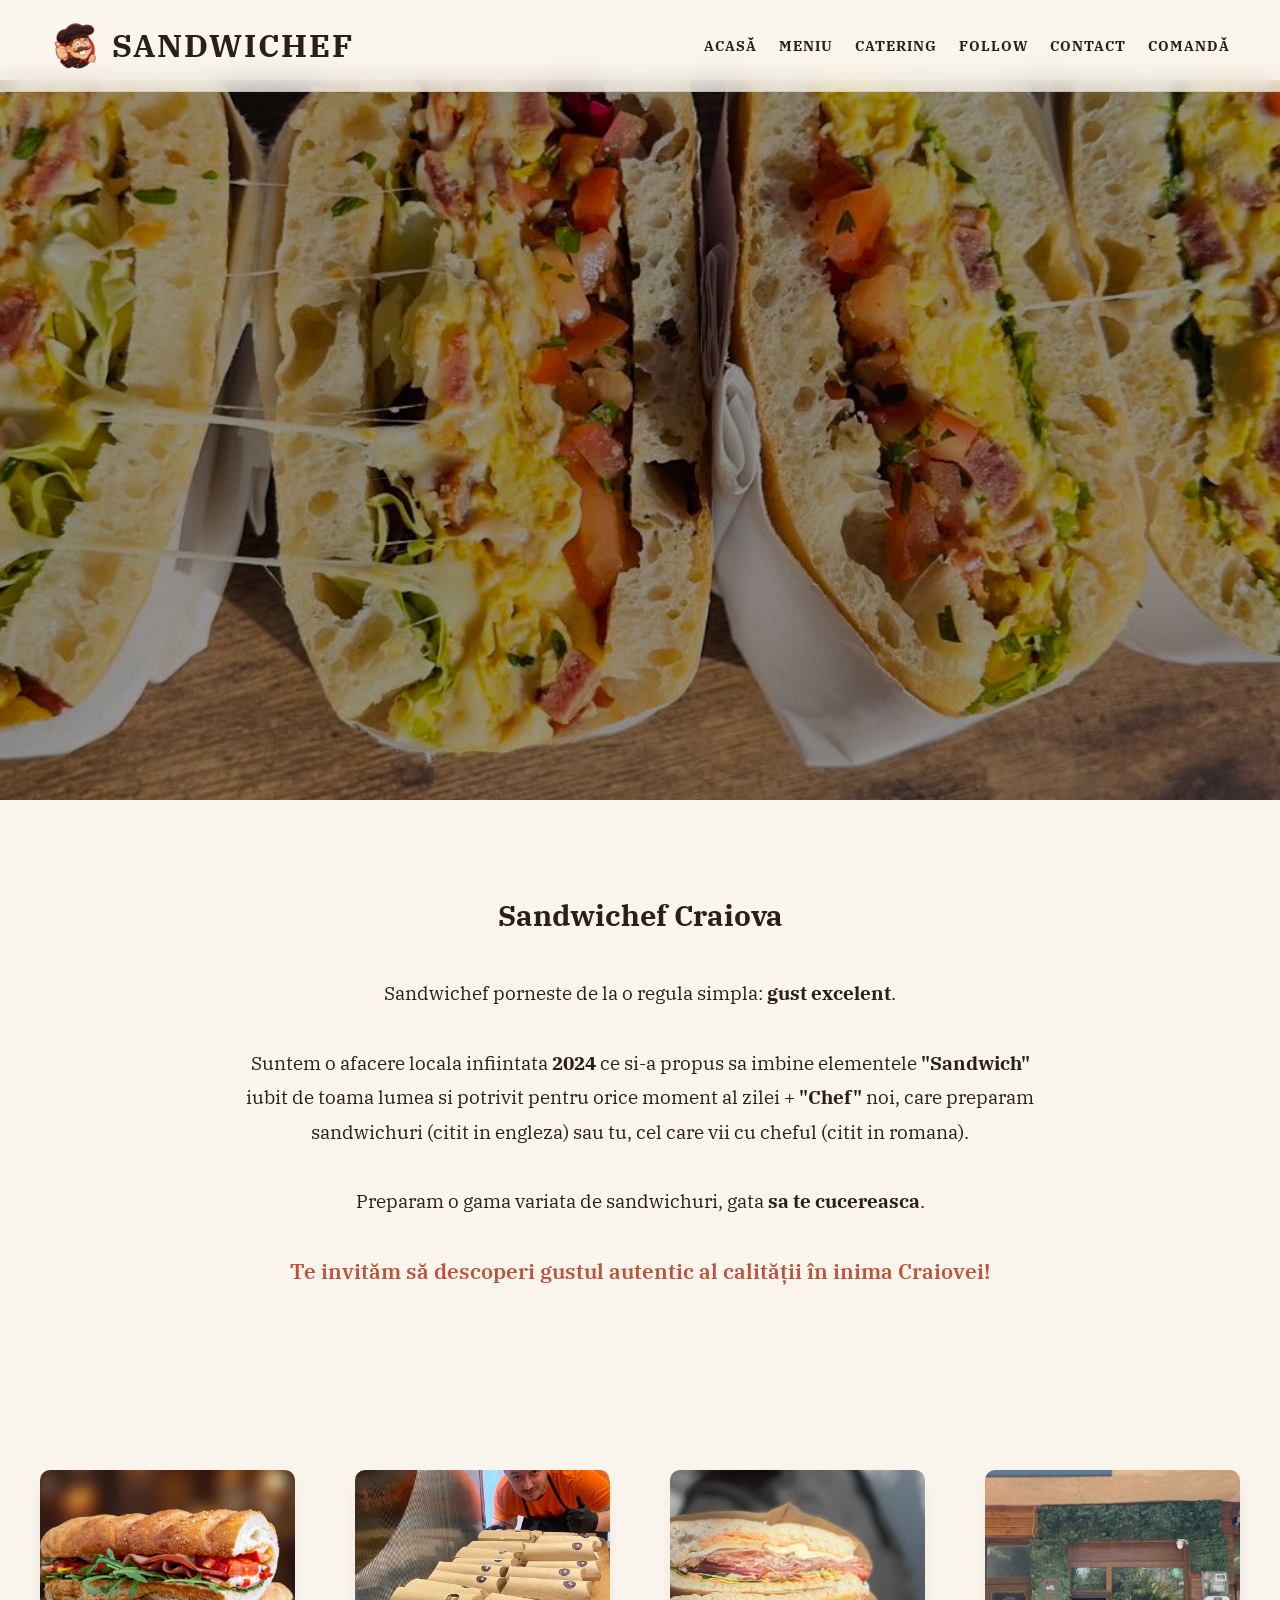
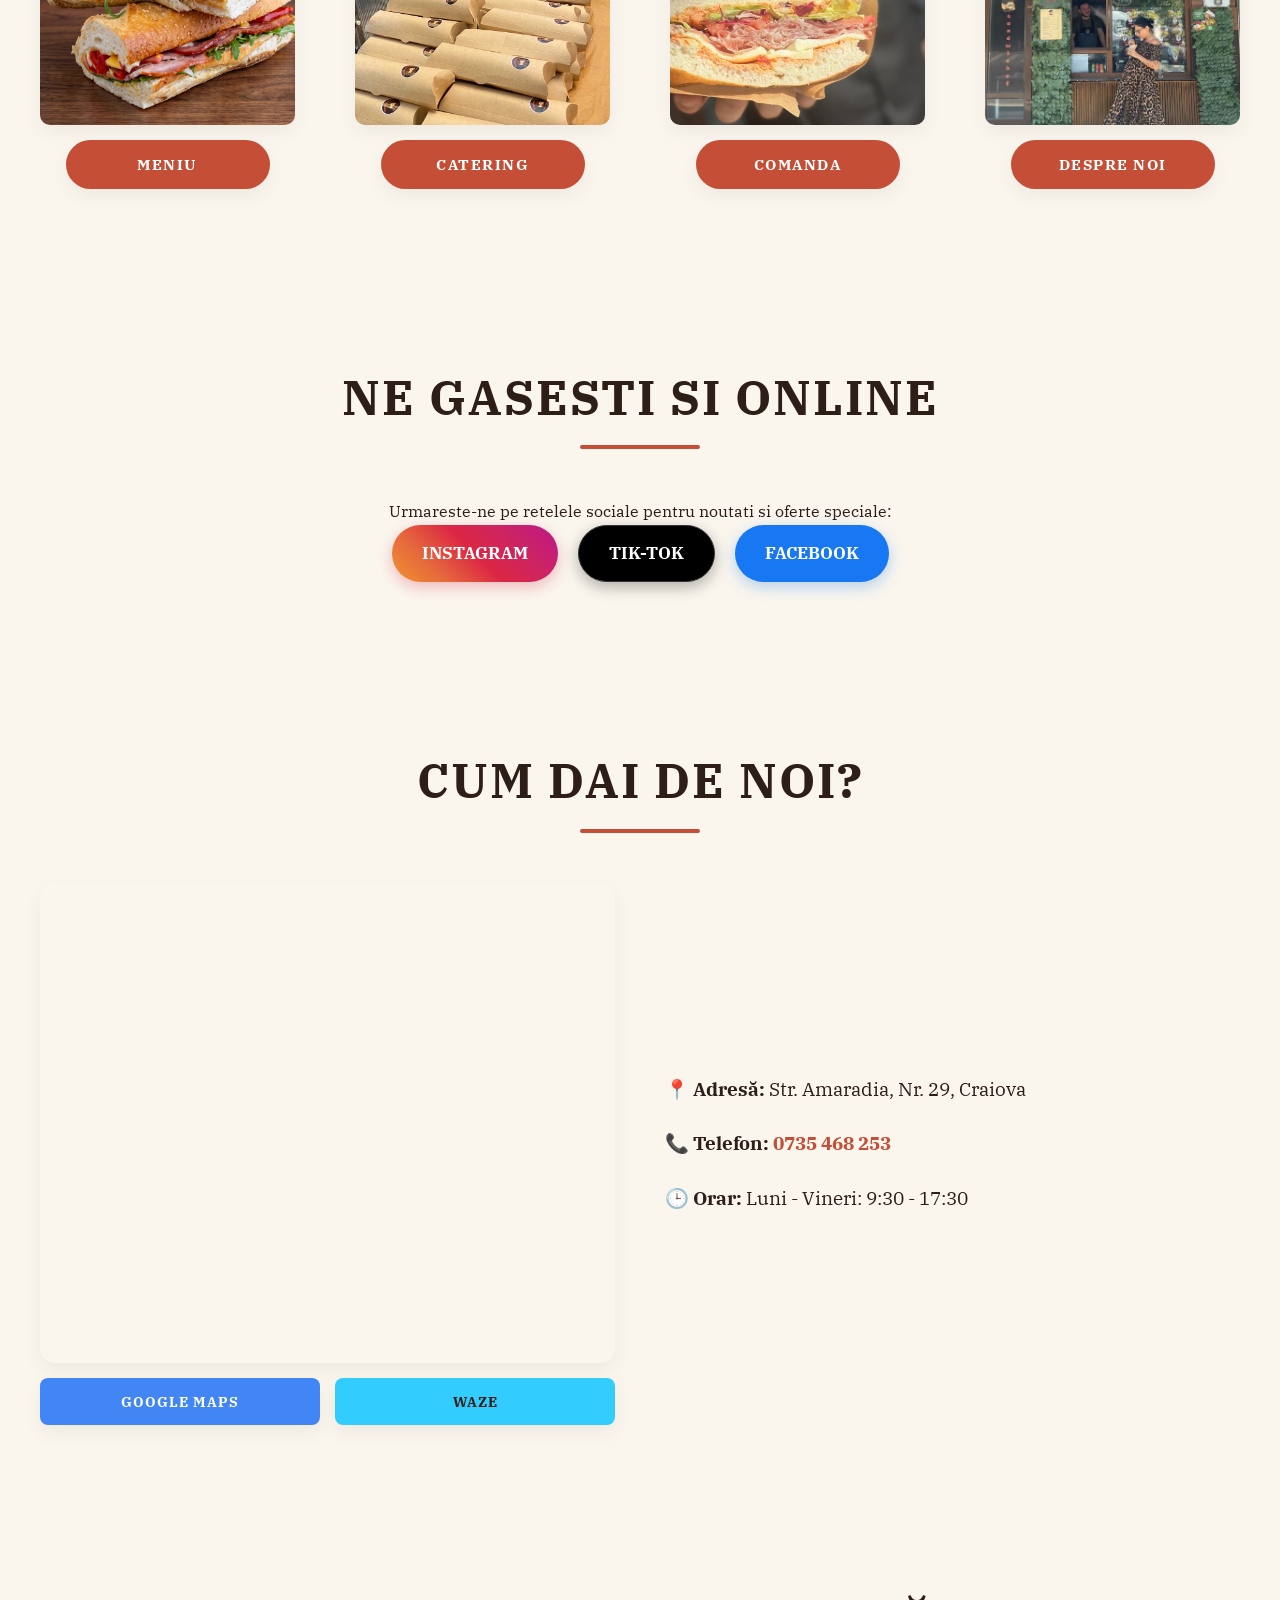
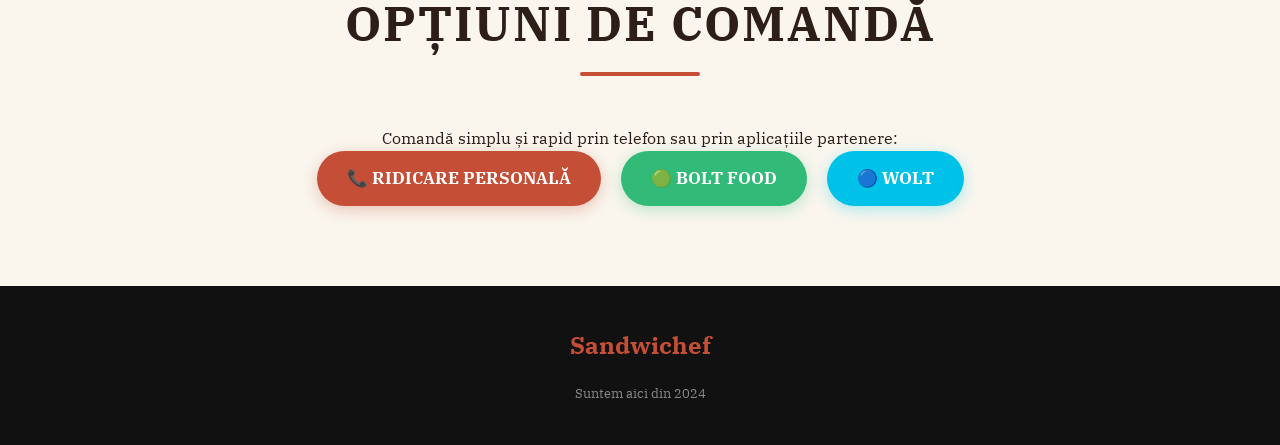
==== commit 0cff712e: "Update index.html" ====
--- a/index.html
+++ b/index.html
@@ -109,39 +109,18 @@
         <div class="content-wrapper text-center" style="text-align: center;">
             <h2 class="category-title" style="margin-top: 10px;">Ne gasesti si online</h2>
             
-            <div class="social-grid" style="display: grid; grid-template-columns: repeat(auto-fit, minmax(280px, 1fr)); gap: 40px; margin-top: 40px;">
-                <!-- Instagram -->
-                <div class="social-item" data-aos="fade-up" data-aos-delay="100">
-                    <h3 style="font-size: 1.8rem; color: var(--primary-color); margin-bottom: 10px;">Instagram</h3>
-                    <a href="https://www.instagram.com/sandwichefcraiova/" target="_blank" style="text-decoration: none;">
-                        <p style="font-size: 1.2rem; font-weight: 700; color: #333; margin-bottom: 20px;">@sandwichefcraiova</p>
-                        <div style="border-radius: 15px; overflow: hidden; box-shadow: var(--shadow-soft); height: 250px;">
-                            <img src="Image/swc-panini-primavera.jpeg" alt="Instagram" style="width: 100%; height: 100%; object-fit: cover;">
-                        </div>
-                    </a>
-                </div>
-
-                <!-- TikTok -->
-                <div class="social-item" data-aos="fade-up" data-aos-delay="200">
-                    <h3 style="font-size: 1.8rem; color: var(--primary-color); margin-bottom: 10px;">TikTok</h3>
-                    <a href="https://www.tiktok.com/@sandwichef1" target="_blank" style="text-decoration: none;">
-                        <p style="font-size: 1.2rem; font-weight: 700; color: #333; margin-bottom: 20px;">@sandwichef1</p>
-                        <div style="border-radius: 15px; overflow: hidden; box-shadow: var(--shadow-soft); height: 250px;">
-                            <img src="Image/swc-panini-picante.jpeg" alt="TikTok" style="width: 100%; height: 100%; object-fit: cover;">
-                        </div>
-                    </a>
-                </div>
-
-                <!-- Facebook -->
-                <div class="social-item" data-aos="fade-up" data-aos-delay="300">
-                    <h3 style="font-size: 1.8rem; color: var(--primary-color); margin-bottom: 10px;">Facebook</h3>
-                    <a href="https://www.facebook.com/p/Sandwichef-61552030004351/" target="_blank" style="text-decoration: none;">
-                        <p style="font-size: 1.2rem; font-weight: 700; color: #333; margin-bottom: 20px;">Sandwichef</p>
-                        <div style="border-radius: 15px; overflow: hidden; box-shadow: var(--shadow-soft); height: 250px;">
-                            <img src="Image/swc-panini-pollo.jpeg" alt="Facebook" style="width: 100%; height: 100%; object-fit: cover;">
-                        </div>
-                    </a>
-                </div>
+            <p class="lead-text">Urmareste-ne pe retelele sociale pentru noutati si oferte speciale:</p>
+            
+            <div class="delivery-buttons-container" style="display: flex; justify-content: center; gap: 20px; flex-wrap: wrap; max-width: 800px; margin: 0 auto;">
+                <a href="https://www.instagram.com/sandwichefcraiova/" target="_blank" rel="noopener noreferrer" class="btn-delivery btn-instagram" style="padding: 14px 30px; font-size: 1.05rem;">
+                    Instagram
+                </a>
+                <a href="https://www.tiktok.com/@sandwichef1" target="_blank" rel="noopener noreferrer" class="btn-delivery btn-tiktok" style="padding: 14px 30px; font-size: 1.05rem;">
+                    Tik-Tok
+                </a>
+                <a href="https://www.facebook.com/p/Sandwichef-61552030004351/" target="_blank" rel="noopener noreferrer" class="btn-delivery btn-facebook" style="padding: 14px 30px; font-size: 1.05rem;">
+                    Facebook
+                </a>
             </div>
         </div>
     </section>
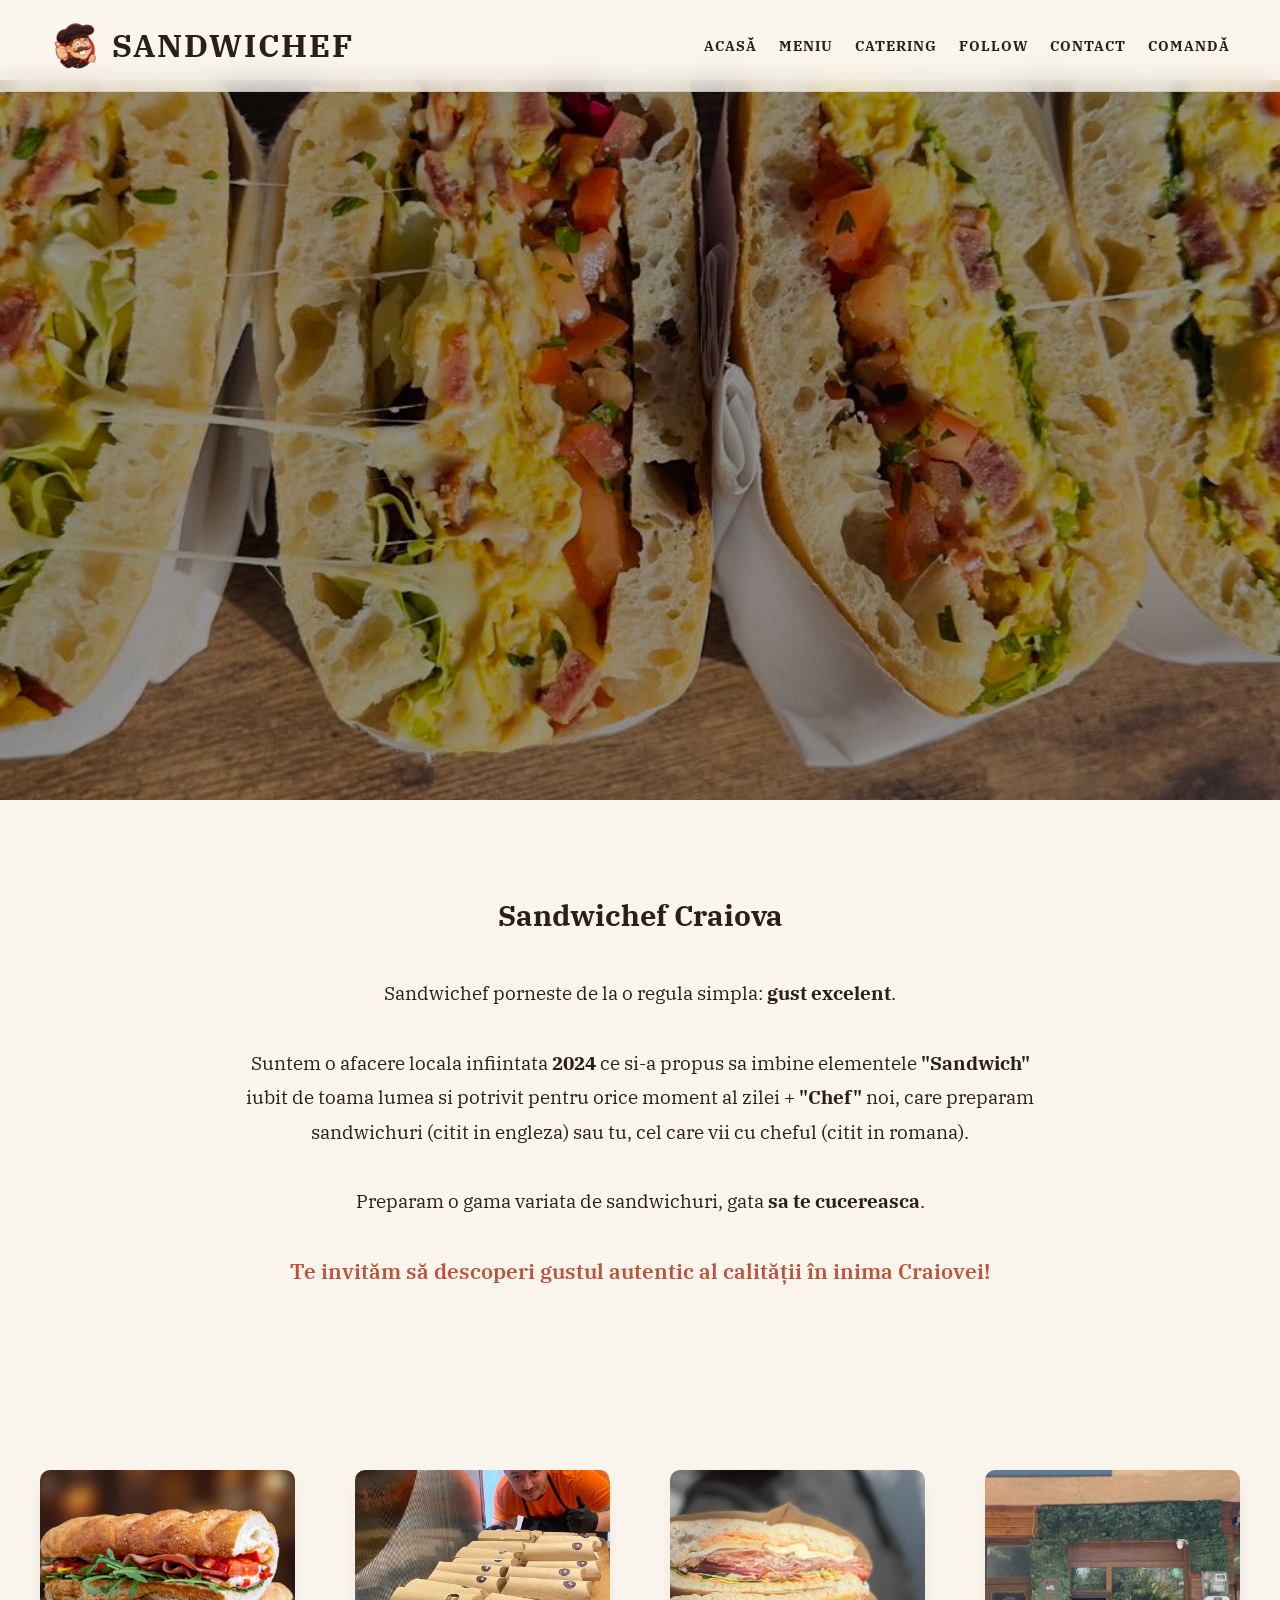
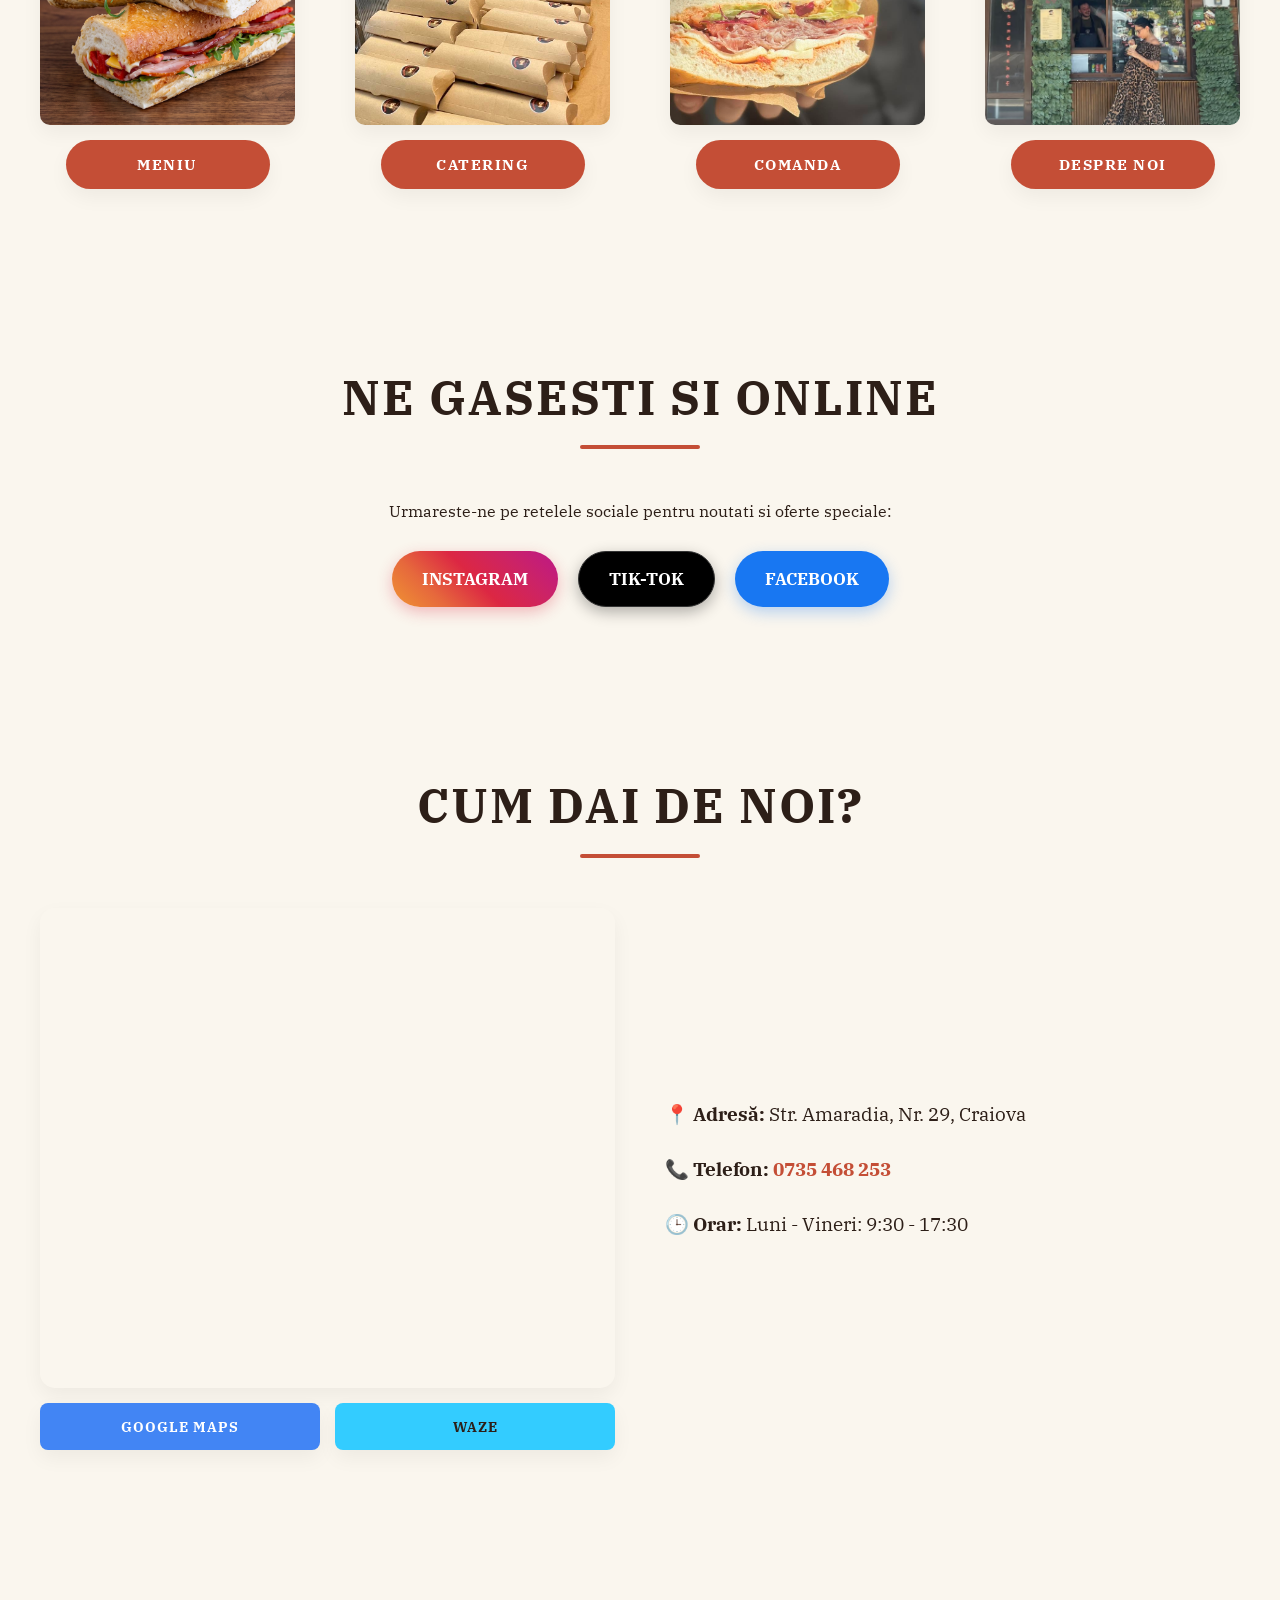
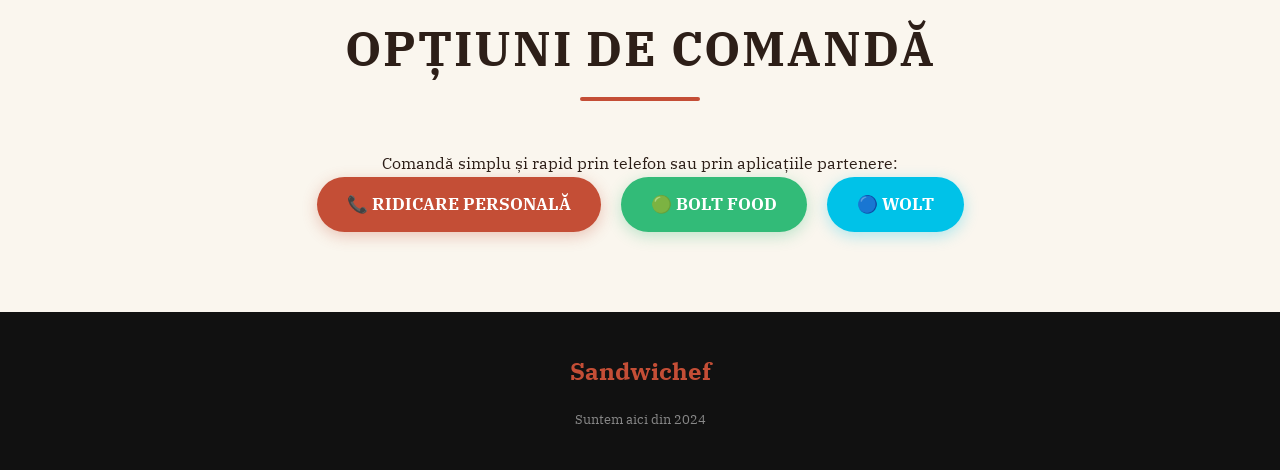
==== commit ff7a820b: "Update index.html" ====
--- a/index.html
+++ b/index.html
@@ -109,7 +109,7 @@
         <div class="content-wrapper text-center" style="text-align: center;">
             <h2 class="category-title" style="margin-top: 10px;">Ne gasesti si online</h2>
             
-            <p class="lead-text">Urmareste-ne pe retelele sociale pentru noutati si oferte speciale:</p>
+            <p class="lead-text">Urmareste-ne pe retelele sociale pentru noutati si oferte speciale:<br><br></p>
             
             <div class="delivery-buttons-container" style="display: flex; justify-content: center; gap: 20px; flex-wrap: wrap; max-width: 800px; margin: 0 auto;">
                 <a href="https://www.instagram.com/sandwichefcraiova/" target="_blank" rel="noopener noreferrer" class="btn-delivery btn-instagram" style="padding: 14px 30px; font-size: 1.05rem;">
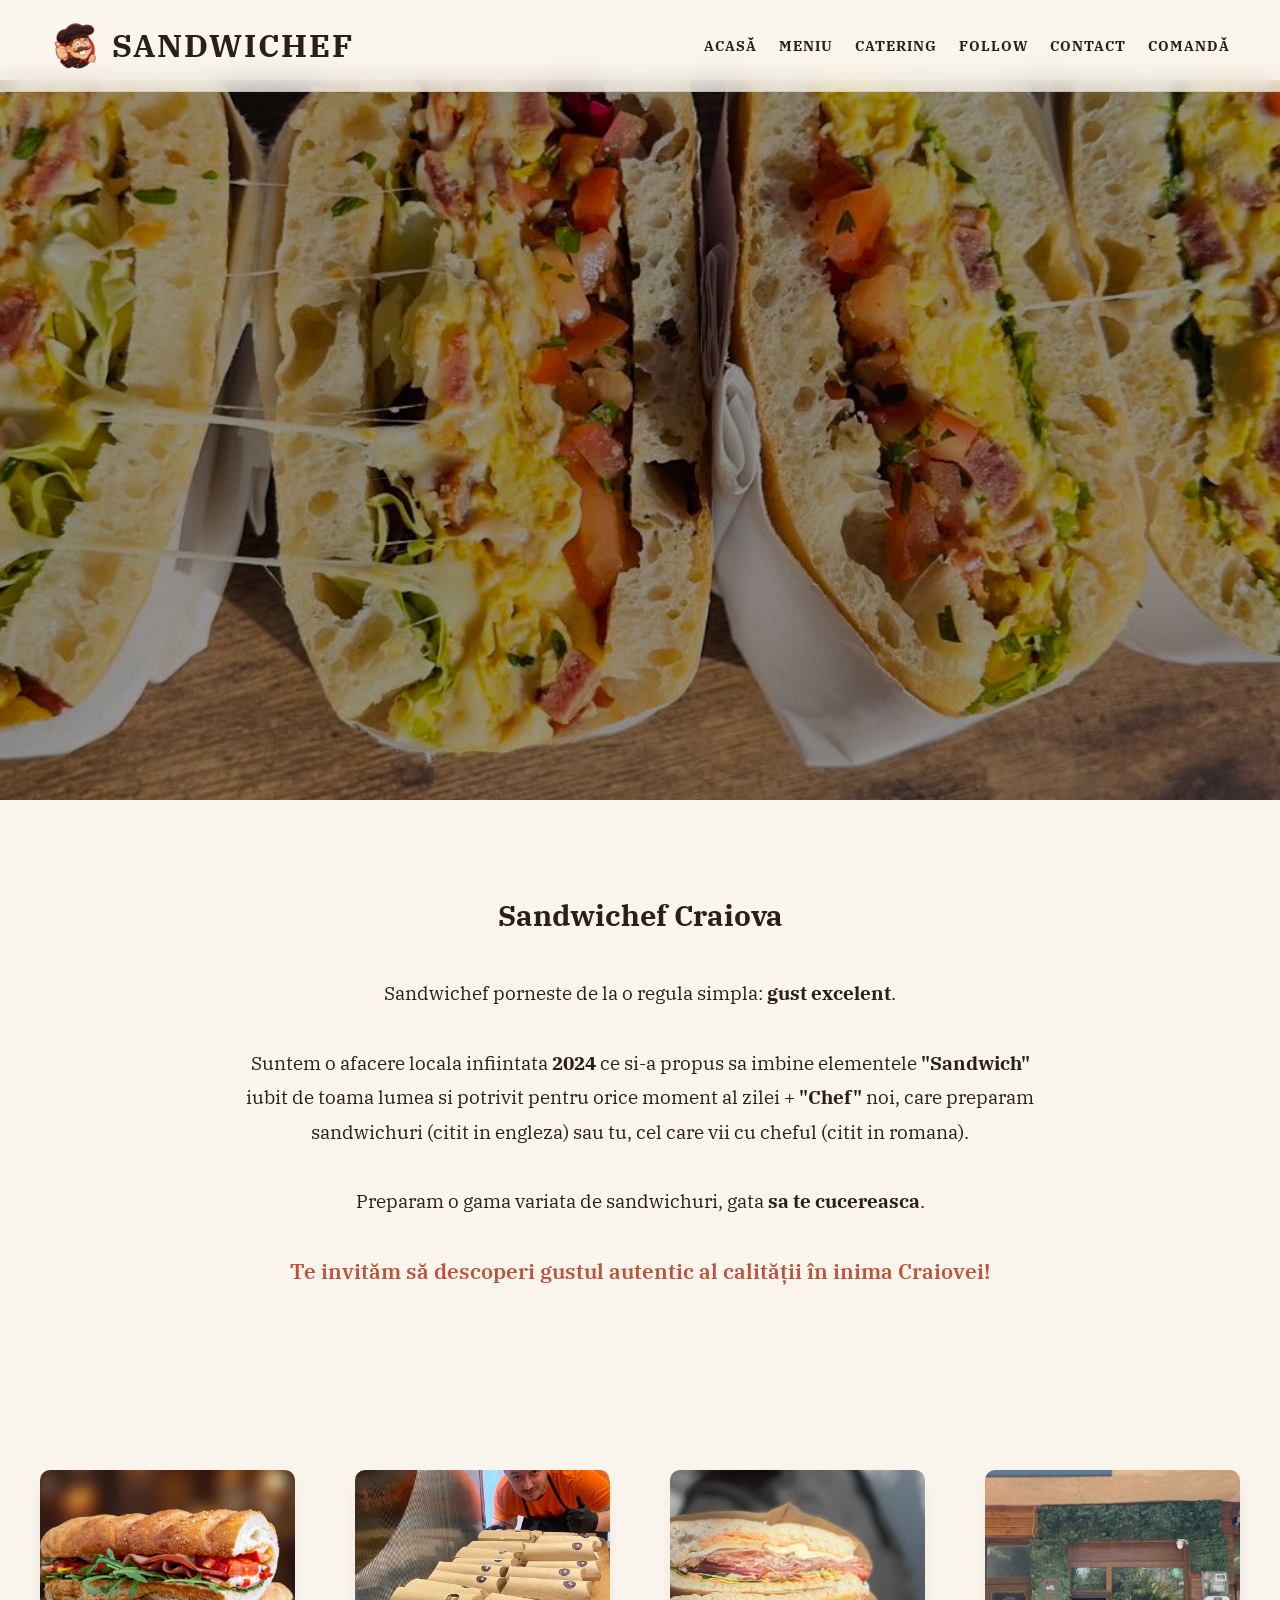
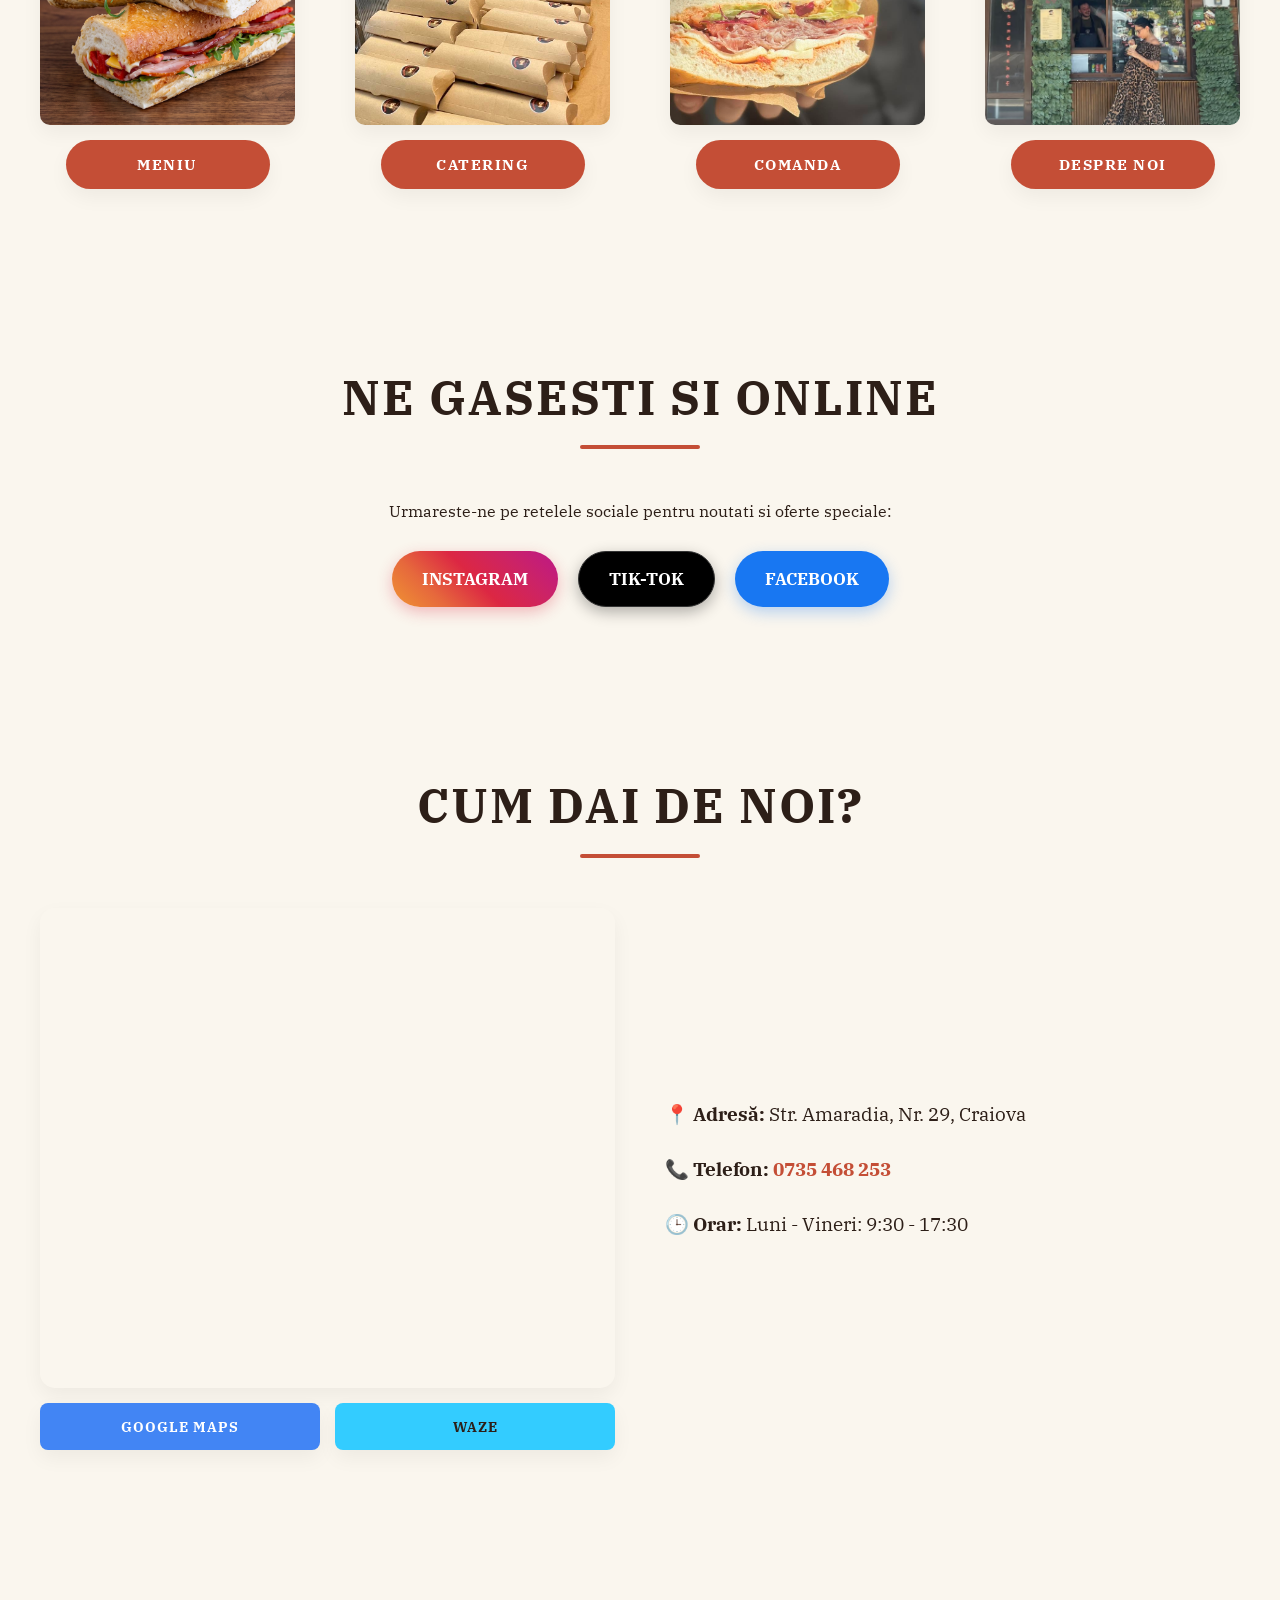
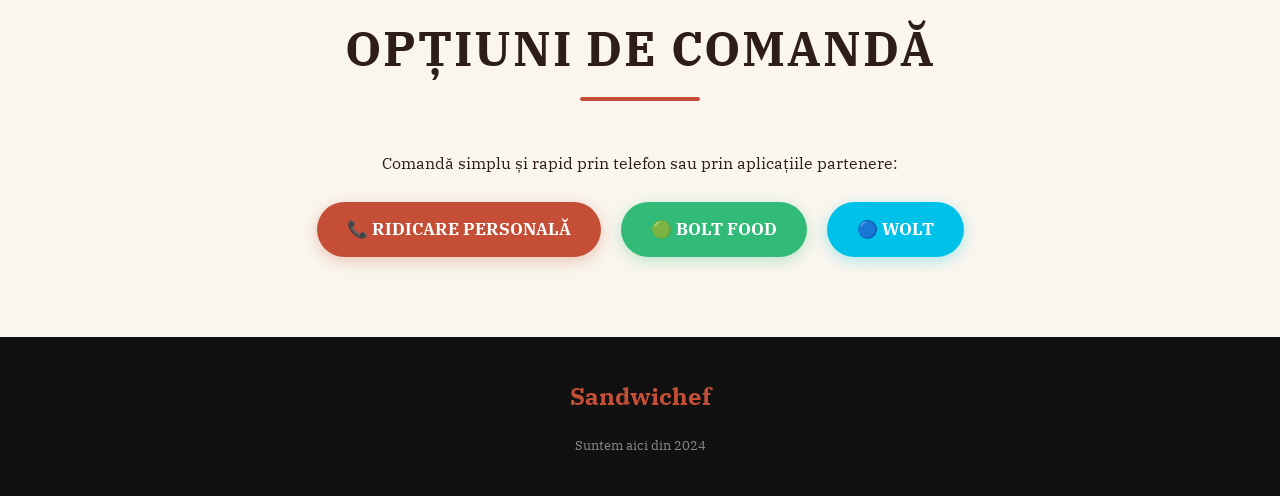
==== commit 4c821aad: "Update index.html" ====
--- a/index.html
+++ b/index.html
@@ -159,7 +159,7 @@
     <section id="order-section" class="section-container section-light" data-aos="fade-up">
         <div class="content-wrapper text-center" style="text-align: center;">
             <h2 class="category-title">Opțiuni de comandă</h2>
-            <p class="lead-text">Comandă simplu și rapid prin telefon sau prin aplicațiile partenere:</p>
+            <p class="lead-text">Comandă simplu și rapid prin telefon sau prin aplicațiile partenere:<br><br></p>
             
             <div class="delivery-buttons-container" style="display: flex; justify-content: center; gap: 20px; flex-wrap: wrap; max-width: 800px; margin: 0 auto;">
                 <a href="tel:0735468253" class="btn-delivery" style="padding: 14px 30px; font-size: 1.05rem;">
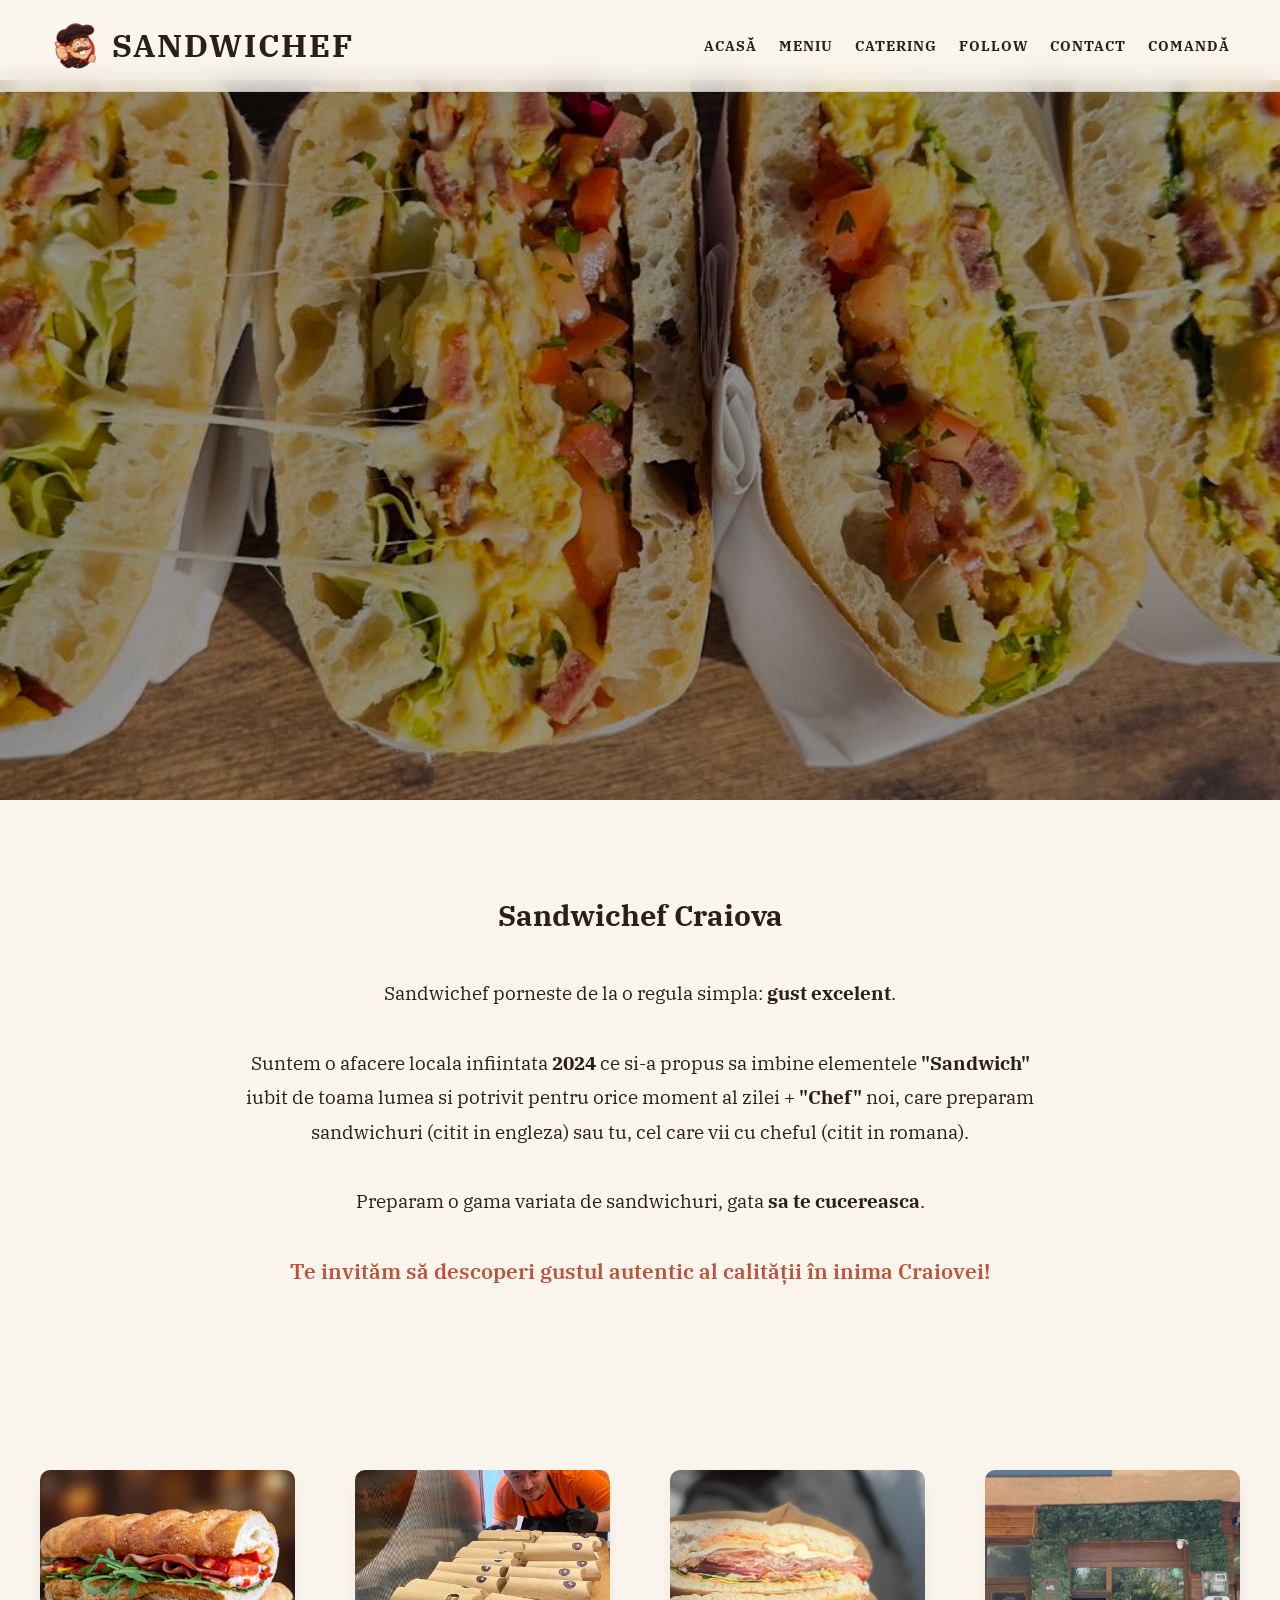
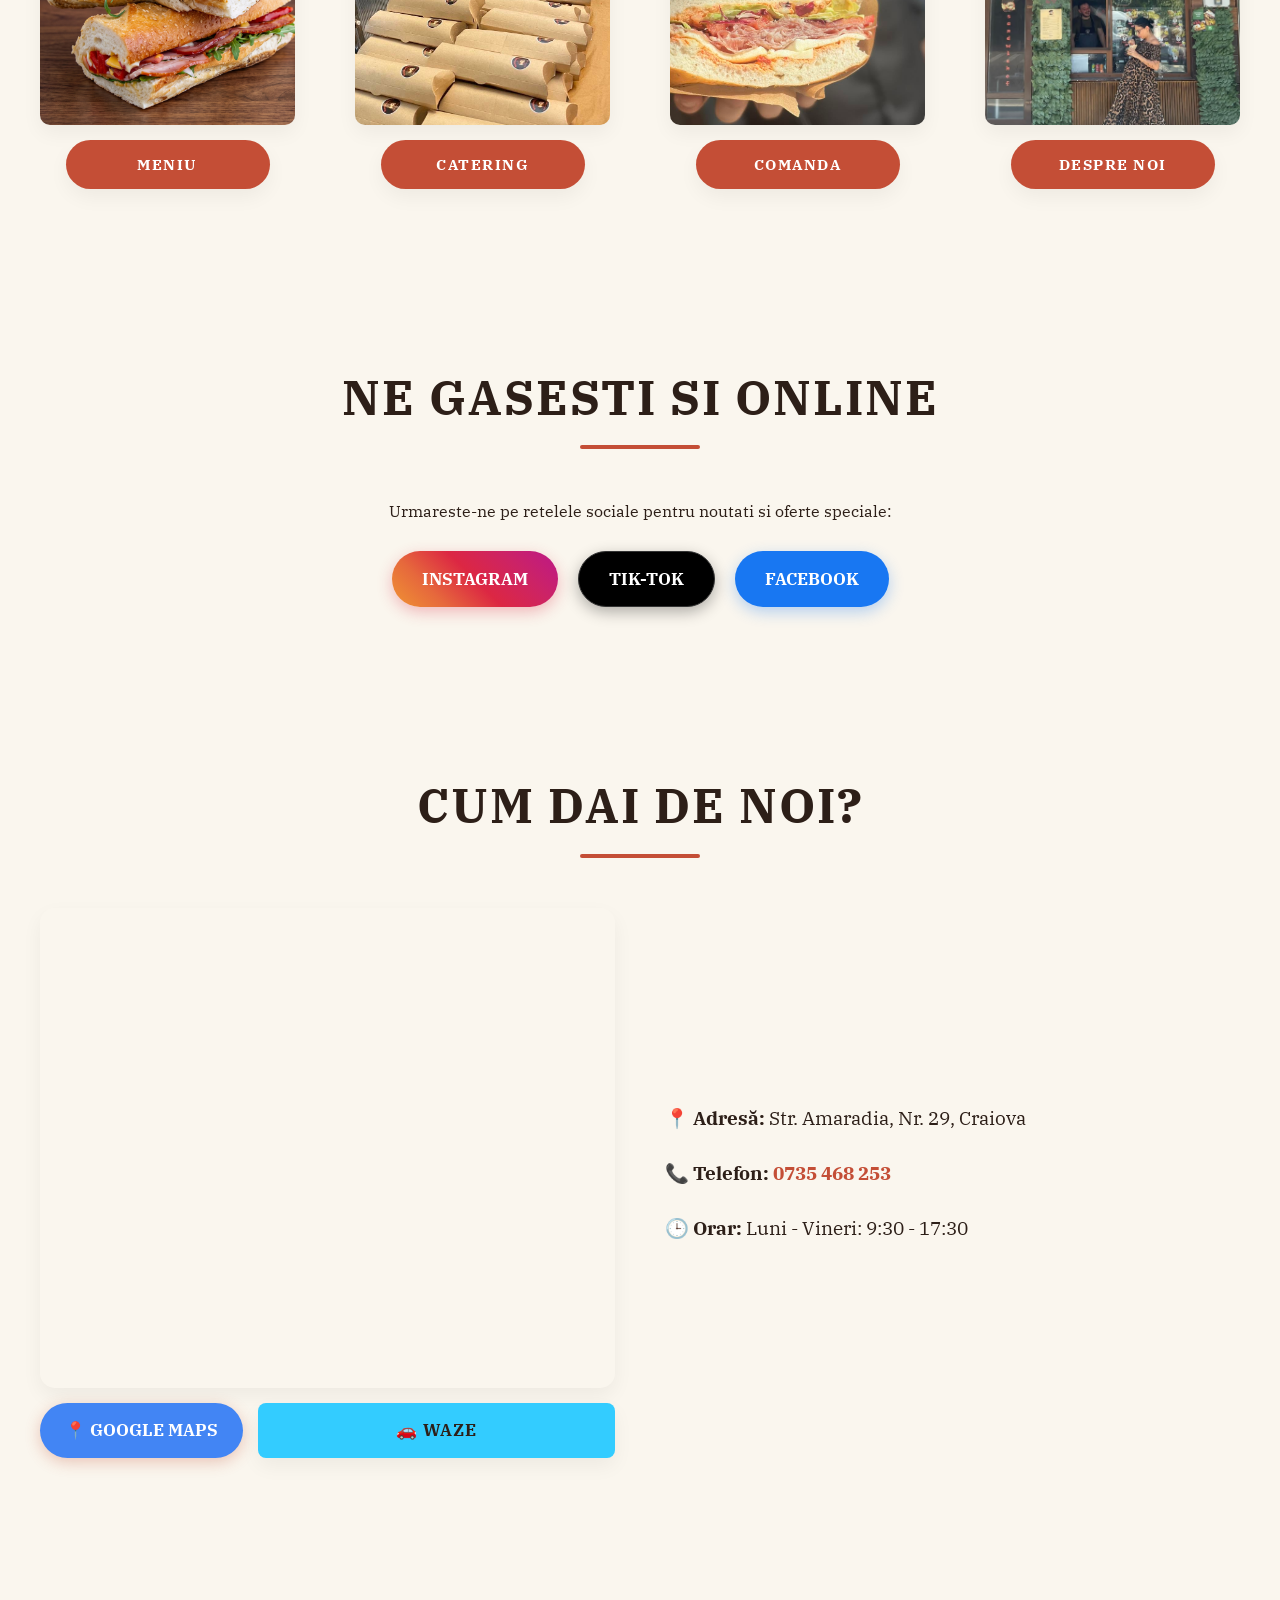
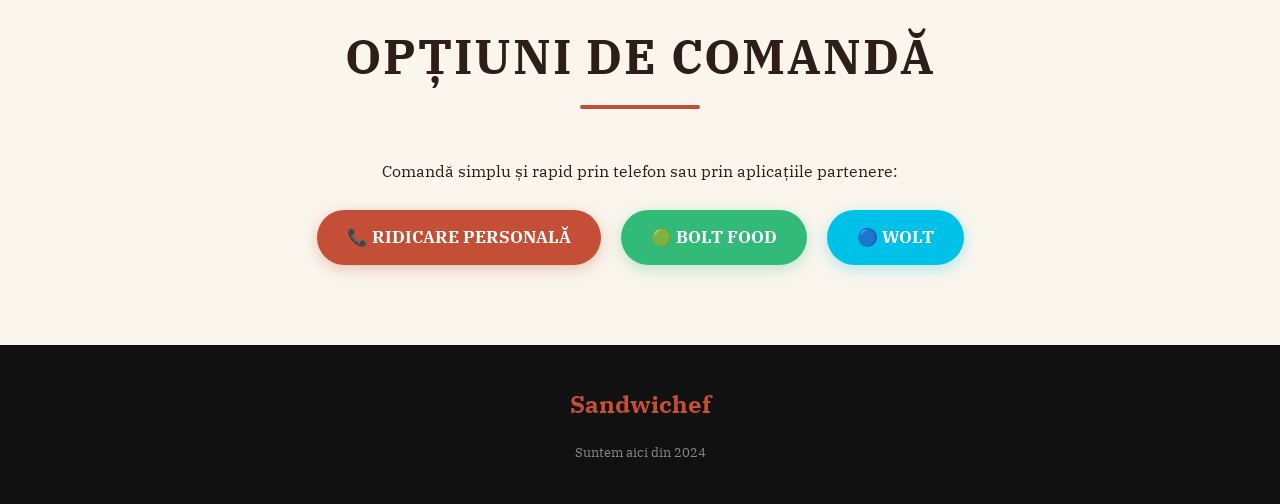
==== commit 69c32b55: "Update index.html" ====
--- a/index.html
+++ b/index.html
@@ -136,11 +136,11 @@
                         <iframe src="https://www.google.com/maps/embed?pb=!1m18!1m12!1m3!1d2854.1385852714616!2d23.78951687756116!3d44.327656571078236!2m3!1f0!2f0!3f0!3m2!1i1024!2i768!4f13.1!3m3!1m2!1s0x4752d700794a292d%3A0xeae5efd854a9e4a4!2sSandwichef!5e0!3m2!1sen!2sro!4v1771606955277!5m2!1sen!2sro" width="100%" height="100%" style="border:0; border-radius: 15px; box-shadow: var(--shadow-soft);" allowfullscreen="" loading="lazy" referrerpolicy="no-referrer-when-downgrade"></iframe>
                     </div>
                     <div class="map-buttons">
-                        <a href="https://www.google.com/maps/place/Sandwichef/@44.3276566,23.7895169,17z/data=!3m1!4b1!4m6!3m5!1s0x4752d700794a292d:0xeae5efd854a9e4a4!8m2!3d44.3276566!4d23.7920918" target="_blank" class="map-btn btn-gmaps">
-                            Google Maps
+                        <a href="https://maps.app.goo.gl/UqDviip6A3CN9qXP7" target="_blank" class="btn-delivery btn-gmaps" style="padding: 14px 25px; font-size: 1.05rem;">
+                            📍 Google Maps
                         </a>
-                        <a href="https://waze.com/ul?ll=44.3276566,23.7920918&navigate=yes" target="_blank" class="map-btn btn-waze">
-                            Waze
+                        <a href="https://ul.waze.com/ul?place=ChIJLSlKeQDXUkcRpOSpVNjv5eo&ll=44.32765660%2C23.79209180&navigate=yes&utm_campaign=default&utm_source=waze_website&utm_medium=lm_share_location" target="_blank" class="map-btn btn-waze" target="_blank" class="btn-delivery btn-waze" style="padding: 14px 25px; font-size: 1.05rem;">
+                            🚗 Waze
                         </a>
                     </div>
                 </div>
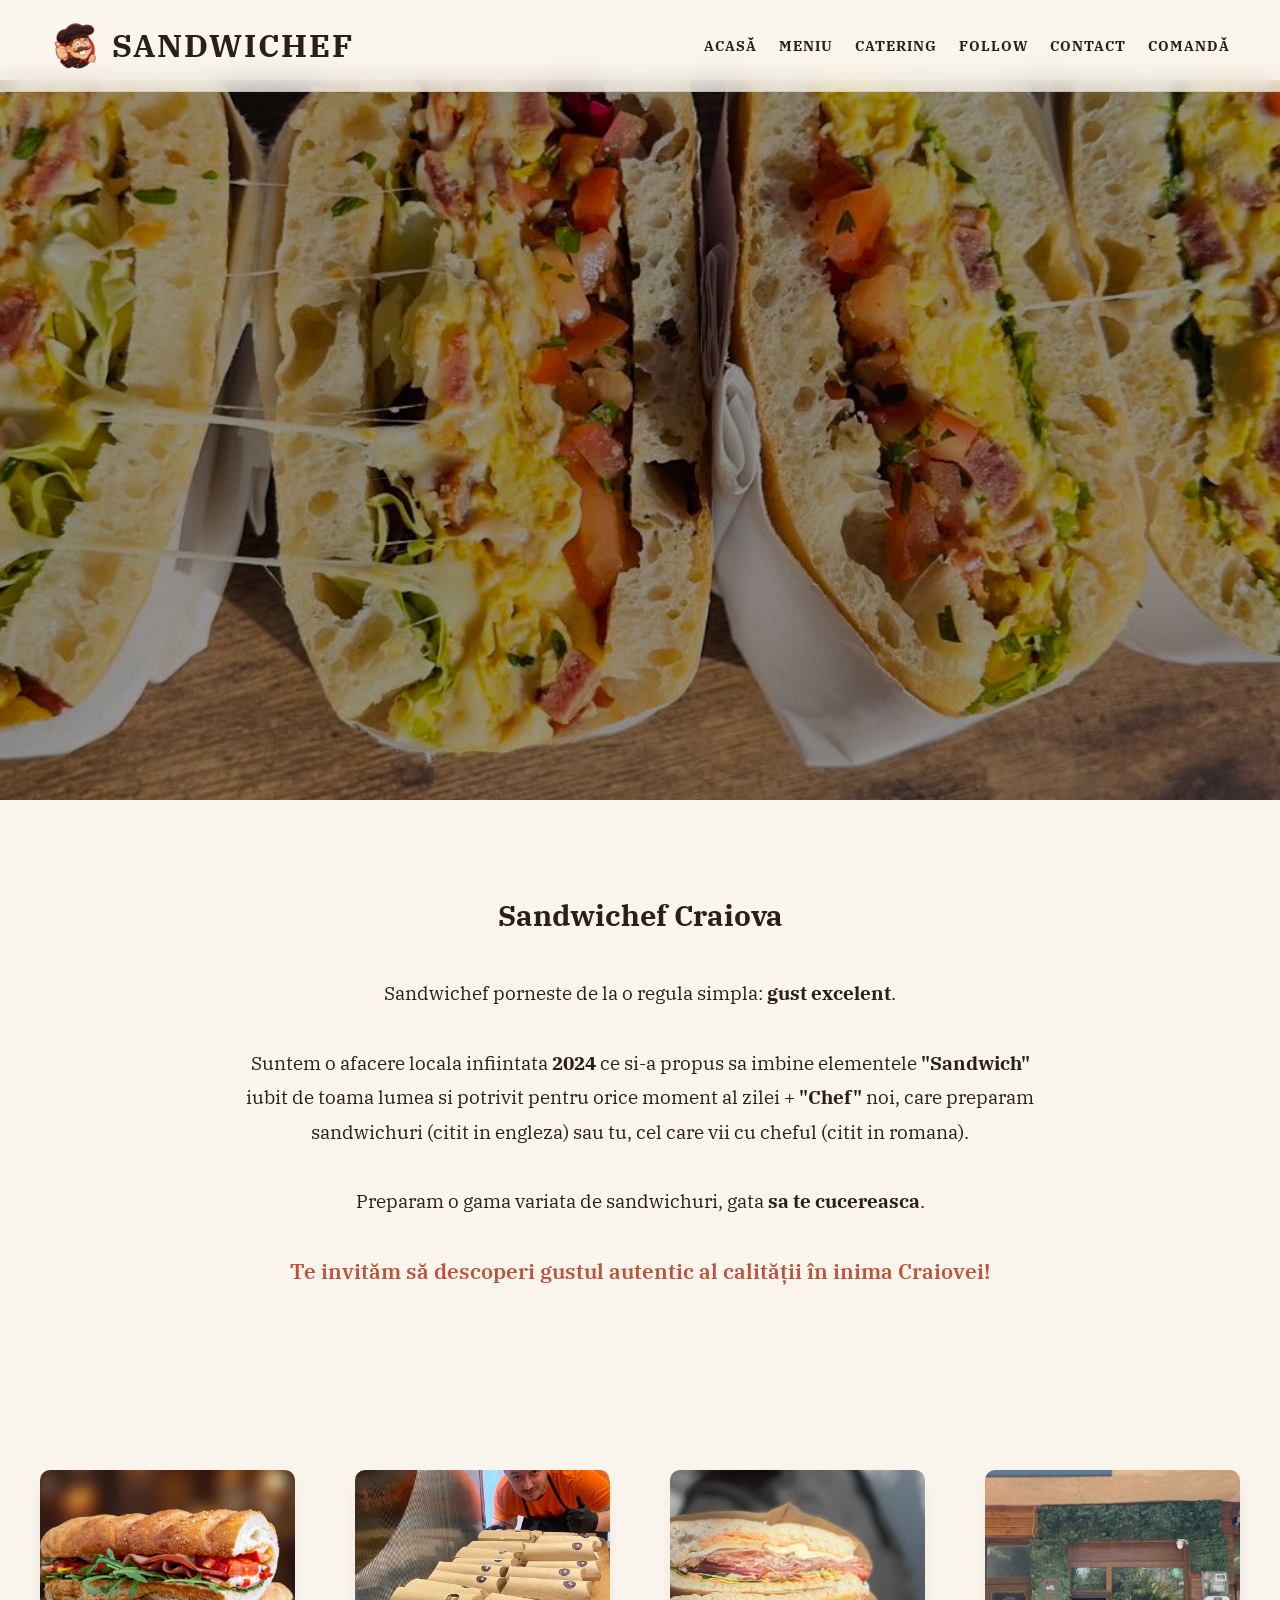
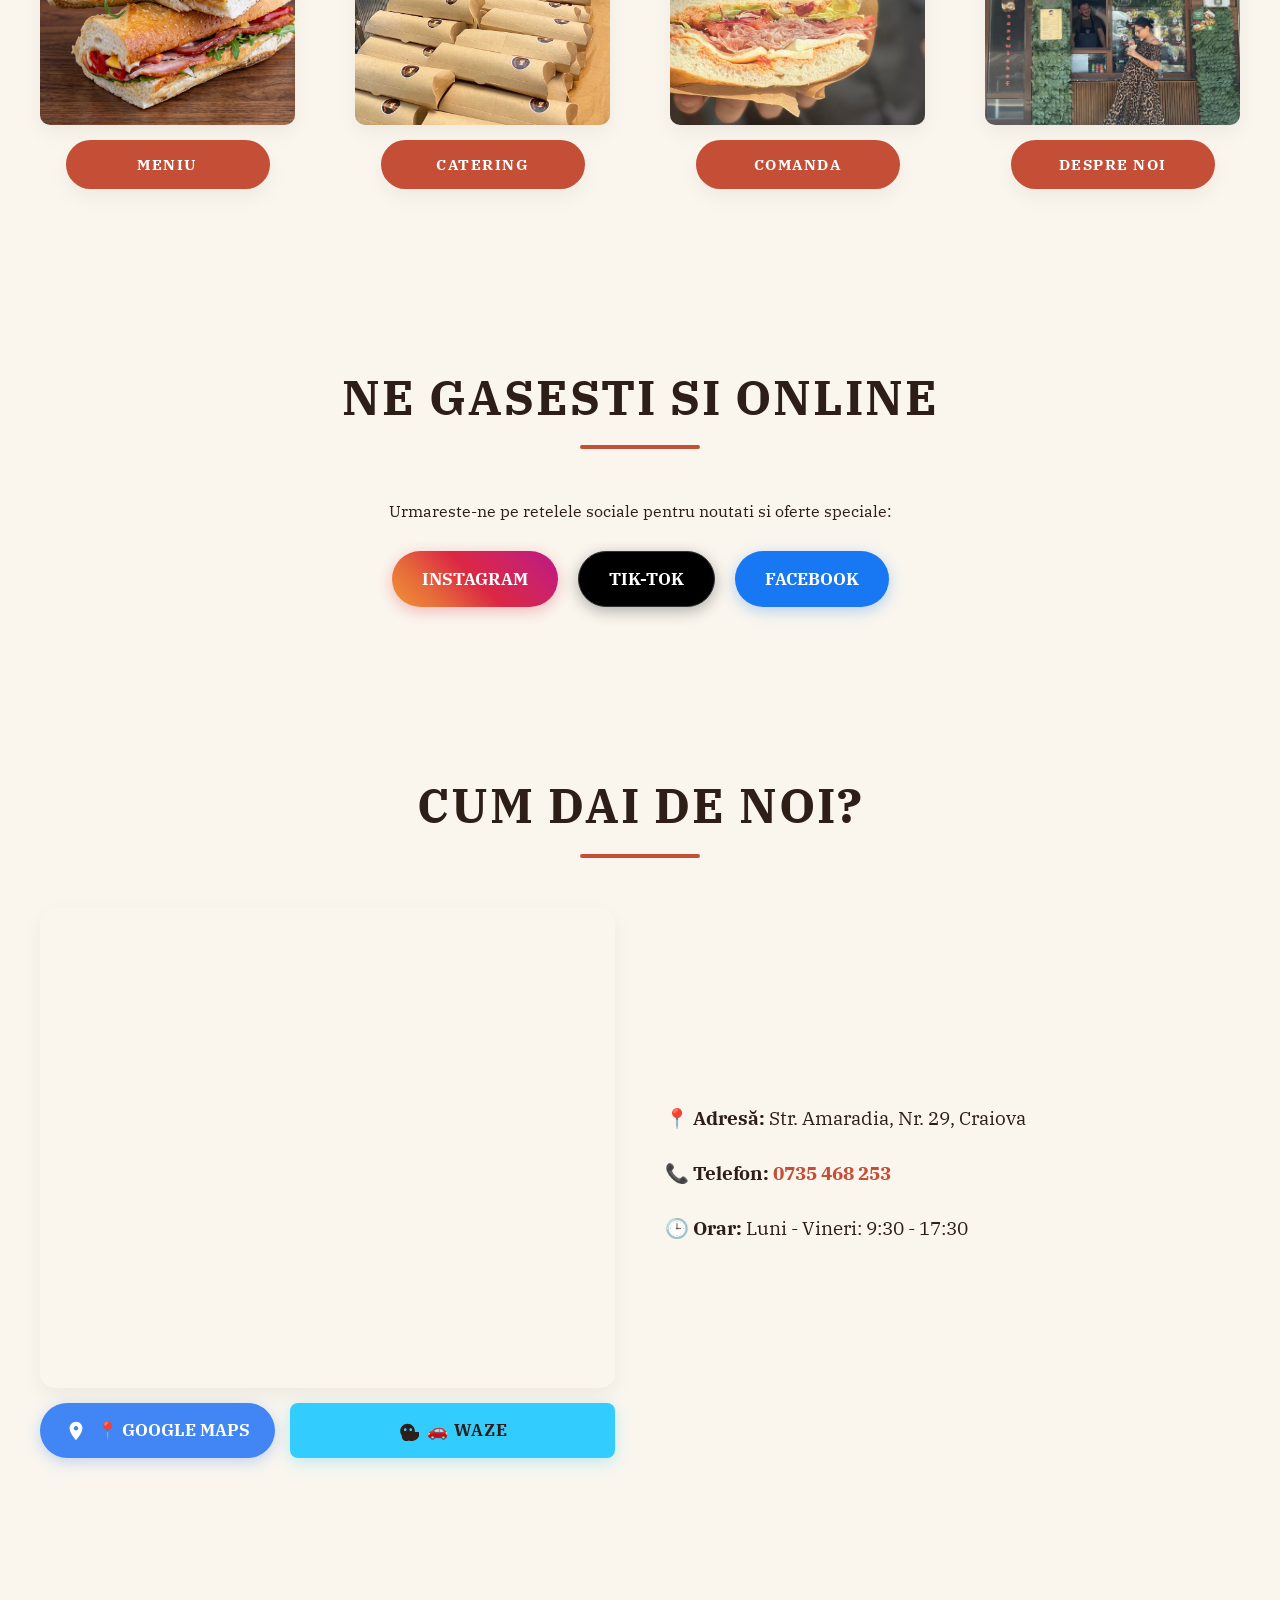
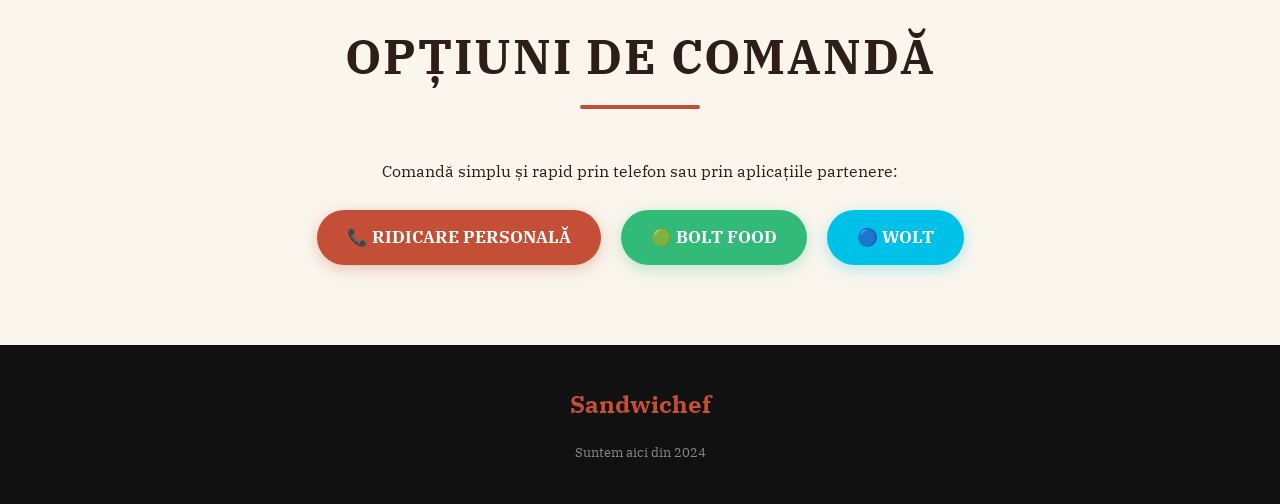
==== commit 8f1f6d39: "Update index.html" ====
--- a/index.html
+++ b/index.html
@@ -137,10 +137,16 @@
                     </div>
                     <div class="map-buttons">
                         <a href="https://maps.app.goo.gl/UqDviip6A3CN9qXP7" target="_blank" class="btn-delivery btn-gmaps" style="padding: 14px 25px; font-size: 1.05rem;">
-                            📍 Google Maps
+                            <svg width="22" height="22" viewBox="0 0 24 24" fill="currentColor" style="flex-shrink: 0;">
+                                <path d="M12 2C8.13 2 5 5.13 5 9c0 5.25 7 13 7 13s7-7.75 7-13c0-3.87-3.13-7-7-7zm0 9.5c-1.38 0-2.5-1.12-2.5-2.5s1.12-2.5 2.5-2.5 2.5 1.12 2.5 2.5-1.12 2.5-2.5 2.5z"/>
+                            </svg>
+                            <span>📍 Google Maps</span>
                         </a>
                         <a href="https://ul.waze.com/ul?place=ChIJLSlKeQDXUkcRpOSpVNjv5eo&ll=44.32765660%2C23.79209180&navigate=yes&utm_campaign=default&utm_source=waze_website&utm_medium=lm_share_location" target="_blank" class="map-btn btn-waze" target="_blank" class="btn-delivery btn-waze" style="padding: 14px 25px; font-size: 1.05rem;">
-                            🚗 Waze
+                            <svg width="22" height="22" viewBox="0 0 24 24" fill="currentColor" style="flex-shrink: 0;">
+                                <path d="M19.43 12.98c.04-.32.07-.64.07-.98 0-4.42-3.58-8-8-8s-8 3.58-8 8c0 1.95.7 3.73 1.86 5.12-.04.28-.06.57-.06.88 0 2.76 2.24 5 5 5 .98 0 1.89-.28 2.66-.77 1.05.49 2.22.77 3.46.77 4.1 0 7.48-3.08 7.94-7.07.7-.62 1.14-1.53 1.14-2.53 0-.14-.01-.27-.03-.4-.6.04-1.2.04-1.98-.02zm-10.43-.98c-.83 0-1.5-.67-1.5-1.5s.67-1.5 1.5-1.5 1.5.67 1.5 1.5-.67 1.5-1.5 1.5zm6 0c-.83 0-1.5-.67-1.5-1.5s.67-1.5 1.5-1.5 1.5.67 1.5 1.5-.67 1.5-1.5 1.5z"/>
+                            </svg>
+                            <span>🚗 Waze</span>
                         </a>
                     </div>
                 </div>
--- a/style.css
+++ b/style.css
@@ -317,6 +317,62 @@
 .nav-cta-bolt:hover {
     background-color: #269a62;
     box-shadow: 0 6px 12px rgba(50, 187, 120, 0.3);
+}
+
+.btn-instagram {
+    background: linear-gradient(45deg, #f09433 0%, #e6683c 25%, #dc2743 50%, #cc2366 75%, #bc1888 100%) !important;
+    box-shadow: 0 4px 15px rgba(220, 39, 67, 0.3) !important;
+    color: white !important;
+}
+
+.btn-instagram:hover {
+    box-shadow: 0 6px 20px rgba(220, 39, 67, 0.5) !important;
+    filter: brightness(1.08);
+}
+
+.btn-tiktok {
+    background-color: #000000 !important;
+    box-shadow: 0 4px 15px rgba(0, 0, 0, 0.3) !important;
+    color: white !important;
+    border: 1px solid rgba(255, 255, 255, 0.2);
+}
+
+.btn-tiktok:hover {
+    background-color: #1a1a1a !important;
+    box-shadow: 0 6px 20px rgba(0, 0, 0, 0.5) !important;
+}
+
+.btn-facebook {
+    background-color: #1877F2 !important;
+    box-shadow: 0 4px 15px rgba(24, 119, 242, 0.3) !important;
+    color: white !important;
+}
+
+.btn-facebook:hover {
+    background-color: #1464cc !important;
+    box-shadow: 0 6px 20px rgba(24, 119, 242, 0.5) !important;
+}
+
+.btn-gmaps {
+    background-color: #4285F4 !important;
+    box-shadow: 0 4px 15px rgba(66, 133, 244, 0.3) !important;
+    color: white !important;
+}
+
+.btn-gmaps:hover {
+    background-color: #3367d6 !important;
+    box-shadow: 0 6px 20px rgba(66, 133, 244, 0.4) !important;
+}
+
+.btn-waze {
+    background-color: #33CCFF !important;
+    box-shadow: 0 4px 15px rgba(51, 204, 255, 0.3) !important;
+    color: #2D1F18 !important;
+}
+
+.btn-waze:hover {
+    background-color: #26b2e6 !important;
+    box-shadow: 0 6px 20px rgba(51, 204, 255, 0.4) !important;
 }
 
 
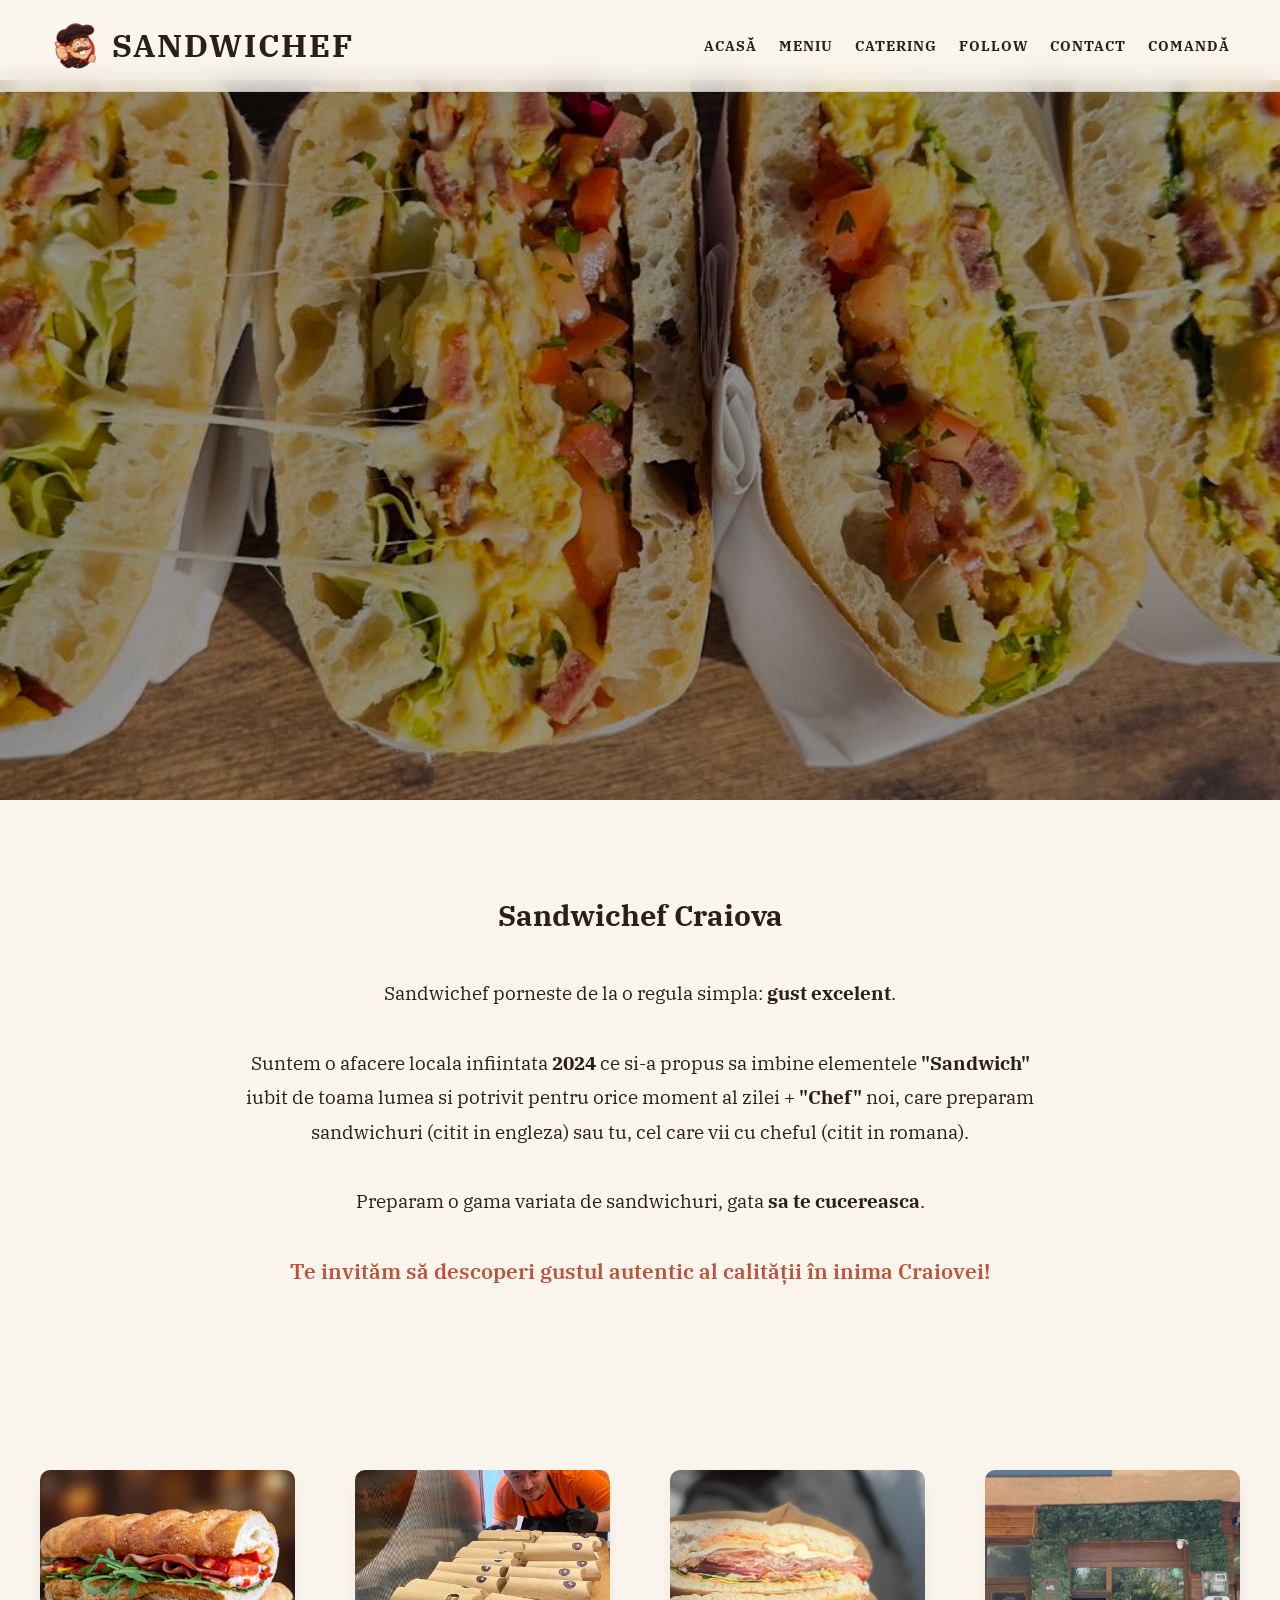
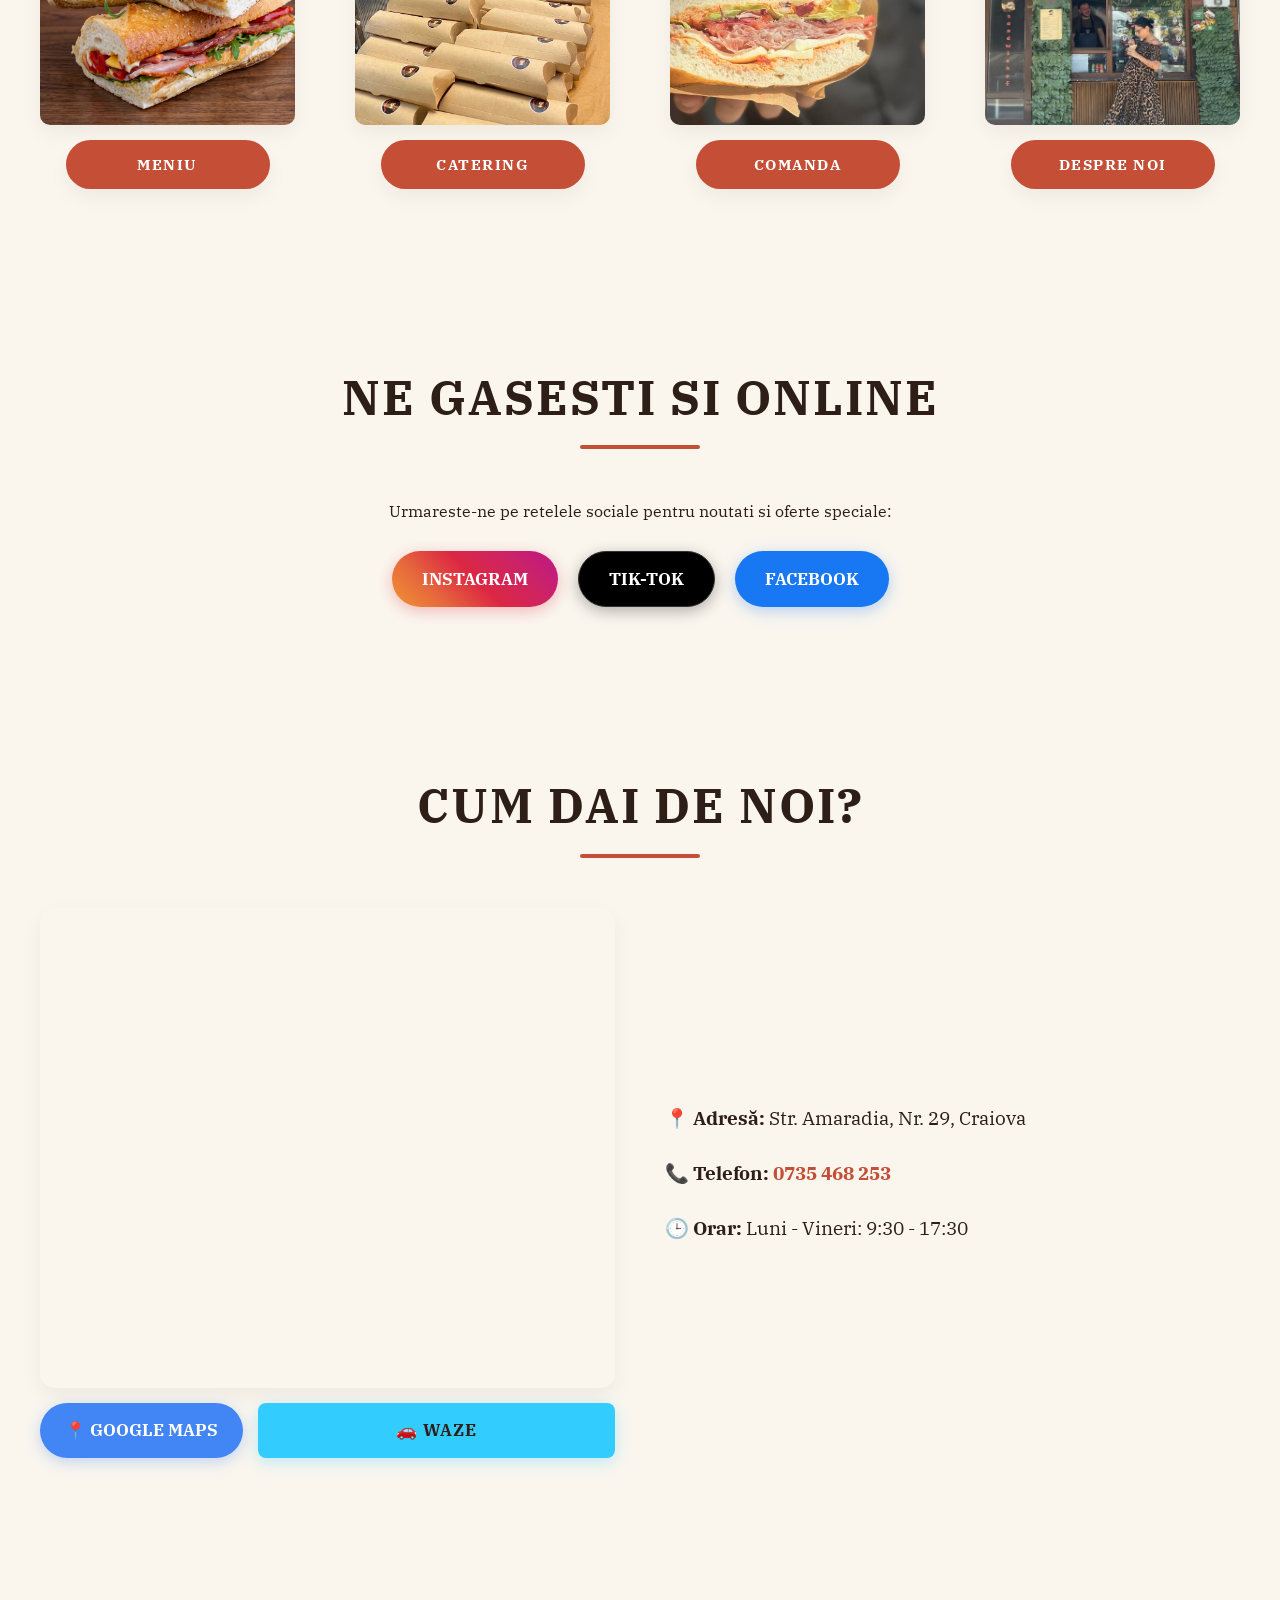
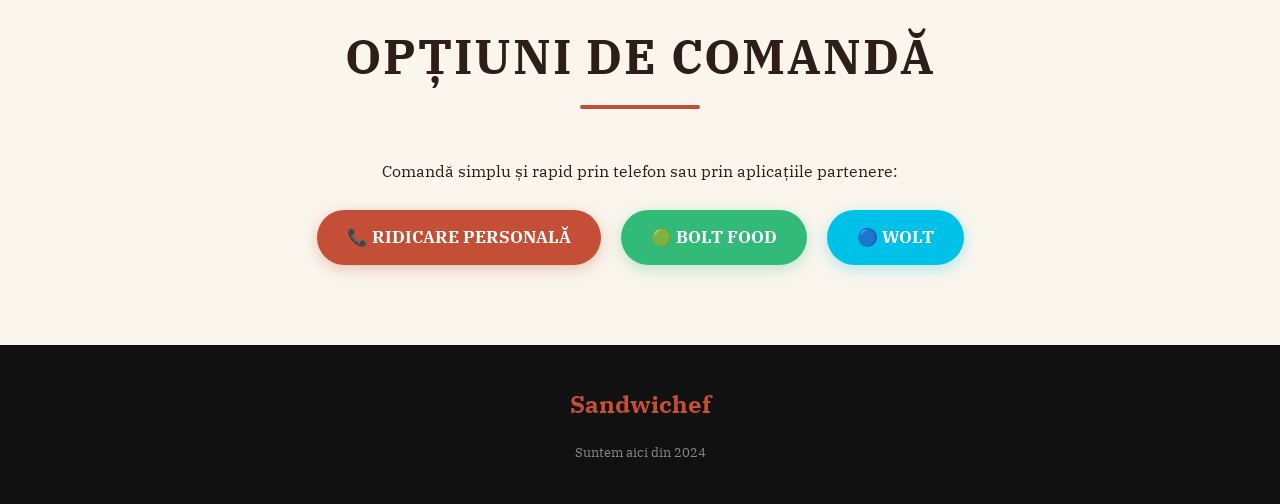
==== commit 6a8f15bc: "Update index.html" ====
--- a/index.html
+++ b/index.html
@@ -137,16 +137,10 @@
                     </div>
                     <div class="map-buttons">
                         <a href="https://maps.app.goo.gl/UqDviip6A3CN9qXP7" target="_blank" class="btn-delivery btn-gmaps" style="padding: 14px 25px; font-size: 1.05rem;">
-                            <svg width="22" height="22" viewBox="0 0 24 24" fill="currentColor" style="flex-shrink: 0;">
-                                <path d="M12 2C8.13 2 5 5.13 5 9c0 5.25 7 13 7 13s7-7.75 7-13c0-3.87-3.13-7-7-7zm0 9.5c-1.38 0-2.5-1.12-2.5-2.5s1.12-2.5 2.5-2.5 2.5 1.12 2.5 2.5-1.12 2.5-2.5 2.5z"/>
-                            </svg>
-                            <span>📍 Google Maps</span>
+                            📍 Google Maps
                         </a>
                         <a href="https://ul.waze.com/ul?place=ChIJLSlKeQDXUkcRpOSpVNjv5eo&ll=44.32765660%2C23.79209180&navigate=yes&utm_campaign=default&utm_source=waze_website&utm_medium=lm_share_location" target="_blank" class="map-btn btn-waze" target="_blank" class="btn-delivery btn-waze" style="padding: 14px 25px; font-size: 1.05rem;">
-                            <svg width="22" height="22" viewBox="0 0 24 24" fill="currentColor" style="flex-shrink: 0;">
-                                <path d="M19.43 12.98c.04-.32.07-.64.07-.98 0-4.42-3.58-8-8-8s-8 3.58-8 8c0 1.95.7 3.73 1.86 5.12-.04.28-.06.57-.06.88 0 2.76 2.24 5 5 5 .98 0 1.89-.28 2.66-.77 1.05.49 2.22.77 3.46.77 4.1 0 7.48-3.08 7.94-7.07.7-.62 1.14-1.53 1.14-2.53 0-.14-.01-.27-.03-.4-.6.04-1.2.04-1.98-.02zm-10.43-.98c-.83 0-1.5-.67-1.5-1.5s.67-1.5 1.5-1.5 1.5.67 1.5 1.5-.67 1.5-1.5 1.5zm6 0c-.83 0-1.5-.67-1.5-1.5s.67-1.5 1.5-1.5 1.5.67 1.5 1.5-.67 1.5-1.5 1.5z"/>
-                            </svg>
-                            <span>🚗 Waze</span>
+                            🚗 Waze
                         </a>
                     </div>
                 </div>
